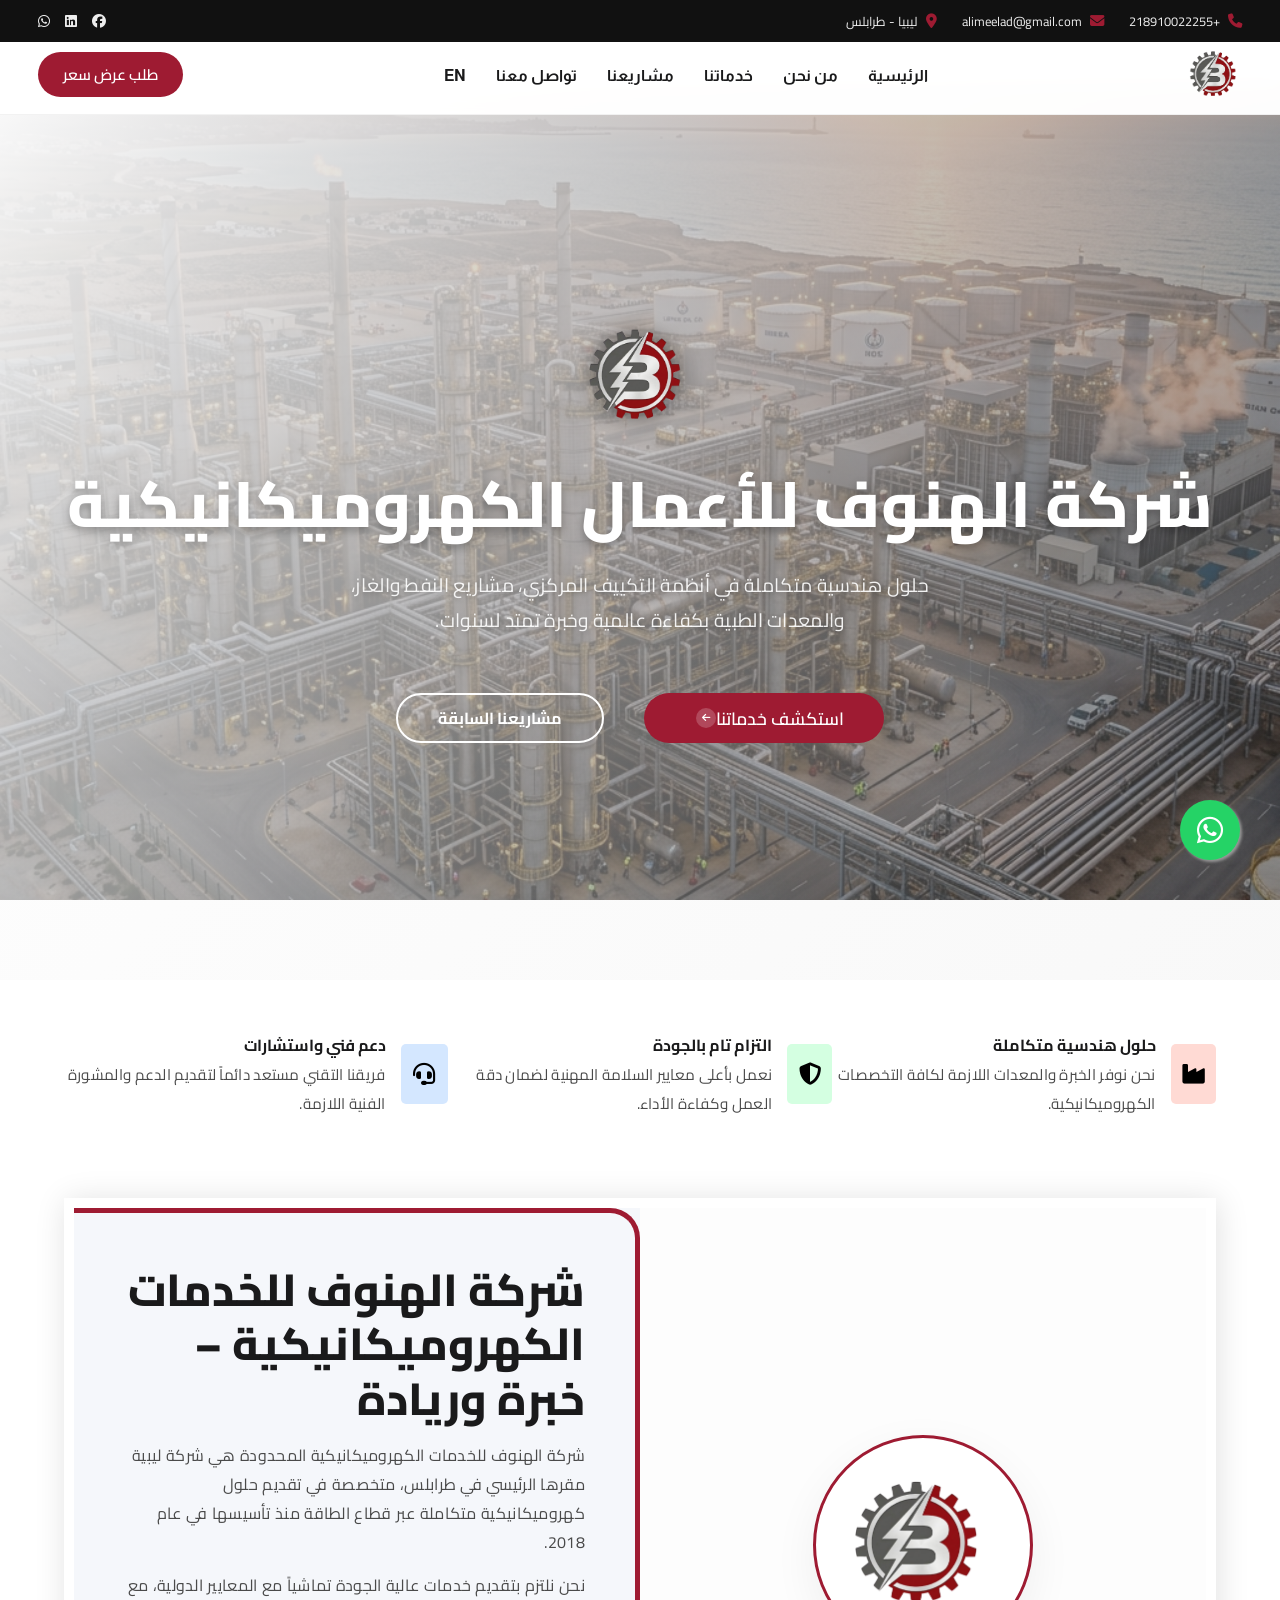
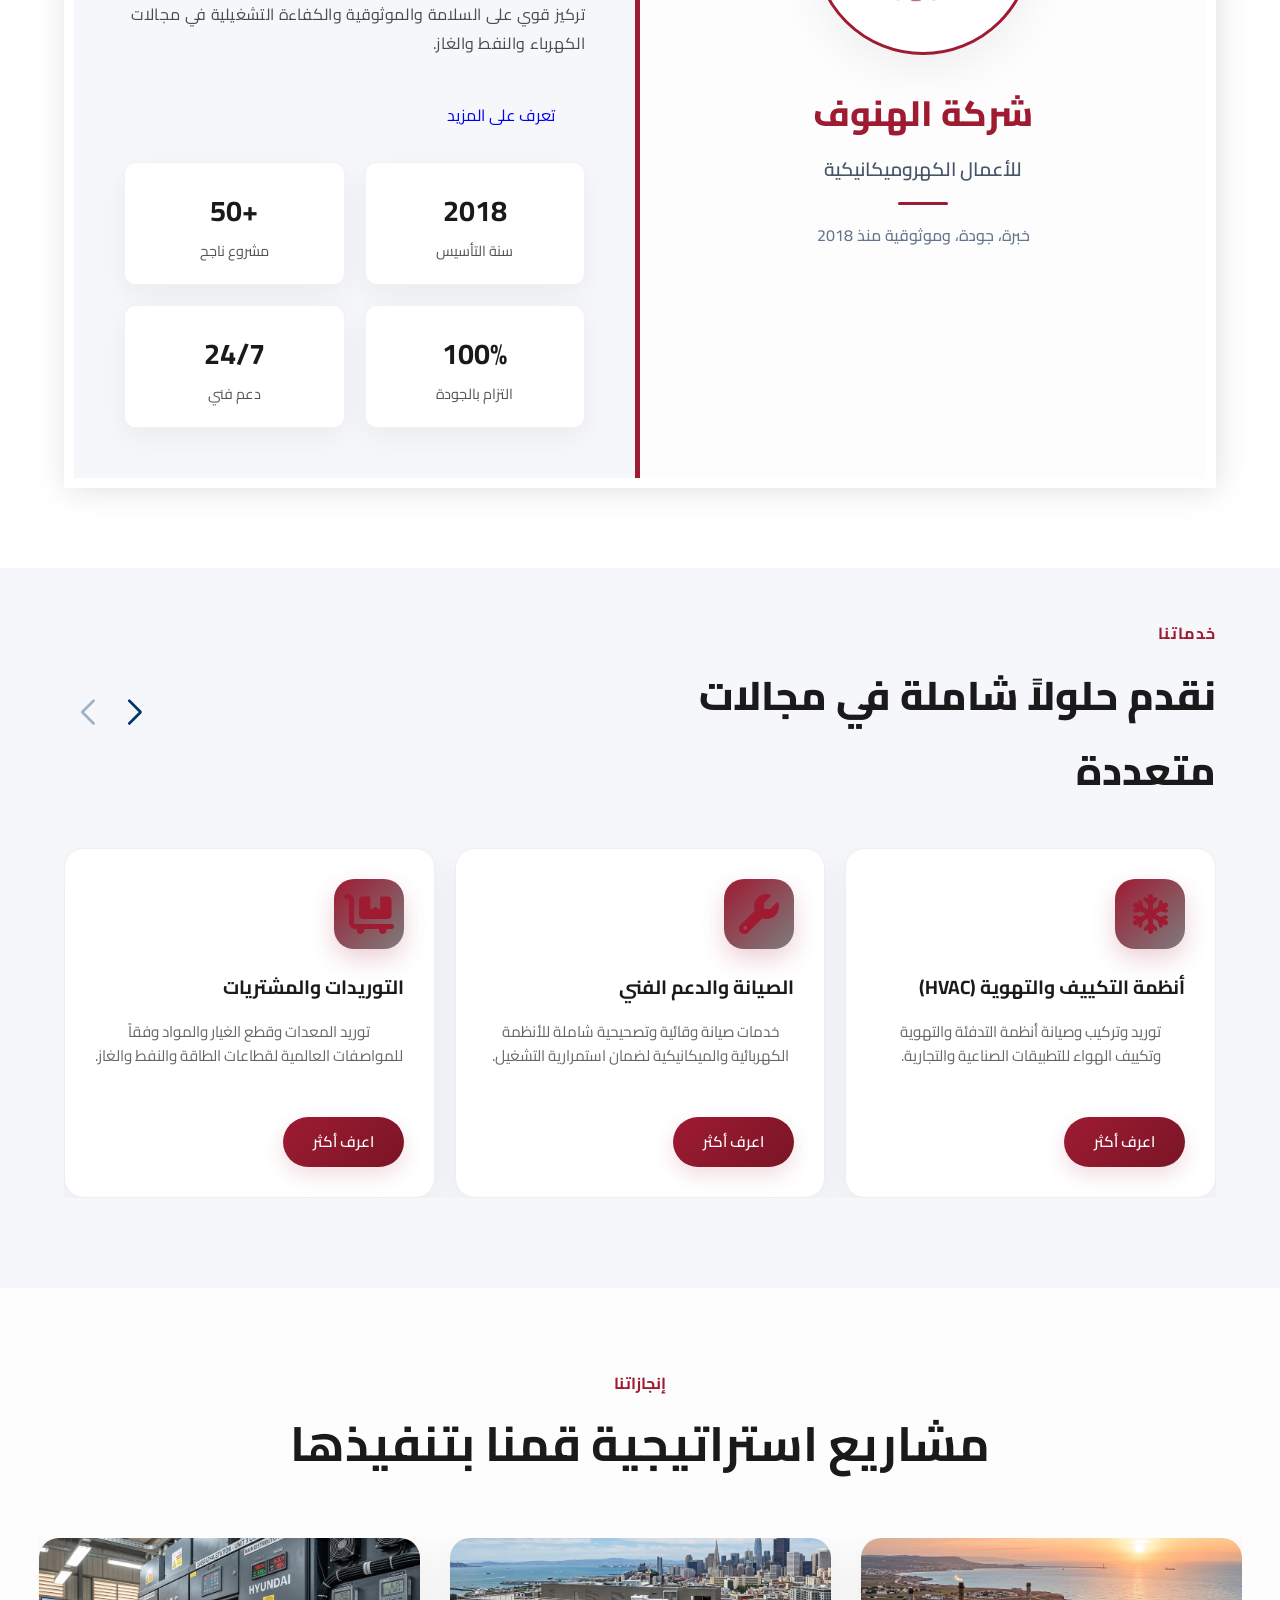
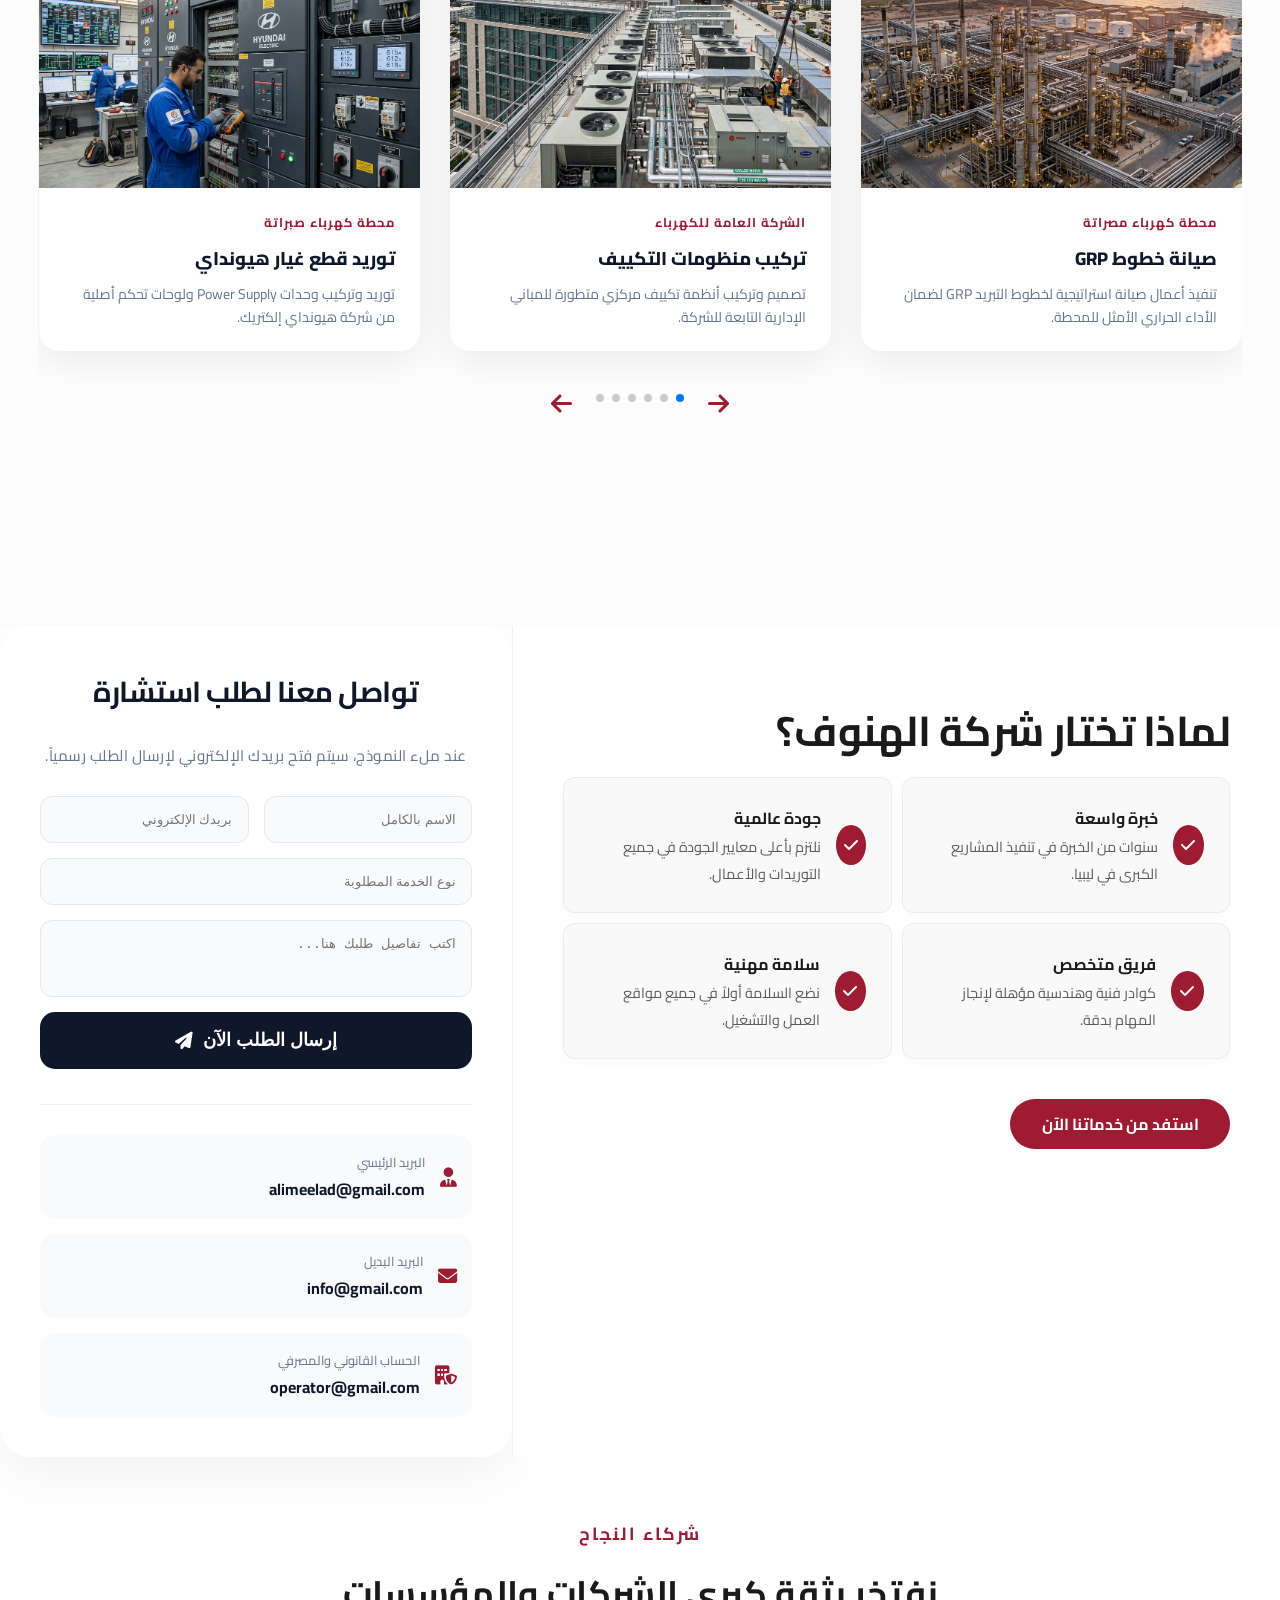
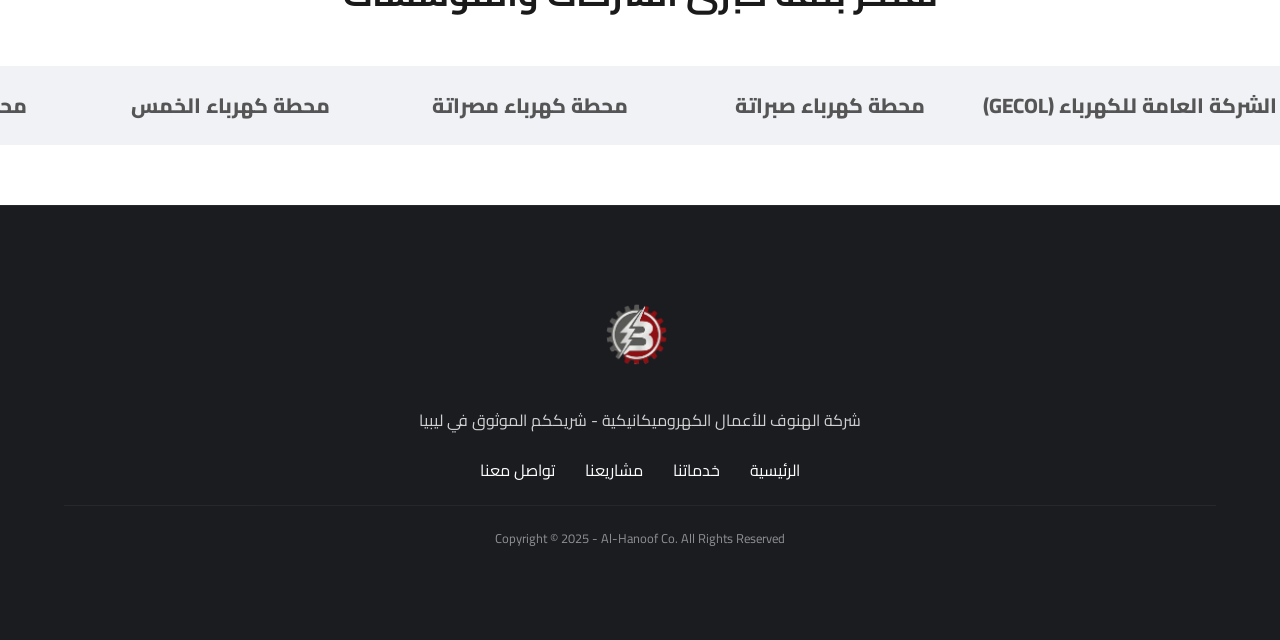
==== index_ar.html @ 2d355af3 "Add files via upload" ====
<!DOCTYPE html>
<html lang="ar" dir="rtl">


<head>
    <meta charset="UTF-8">
    <meta name="viewport" content="width=device-width, initial-scale=1.0">
    <meta name="description"
        content="شركة الهنوف للأعمال الكهروميكانيكية هي شريككم الموثوق في مشاريع الطاقة، النفط والغاز، والمعدات الطبية بكفاءة عالمية.">
    <meta name="keywords"
        content="شركة الهنوف، أعمال كهروميكانيكية، تكييف مركزي، حقول نفط، غاز، معدات طبية، تنفيذ مشاريع، صيانة وتشغيل">
    <meta name="author" content="Al-Hanoof Engineering Team">

    <title>شركة الهنوف</title>
    <link rel="stylesheet" href="style.css">
    <!-- Favicon -->
    <link rel="icon" type="image/png" href="images/logo1.png">
    <link rel="preconnect" href="https://fonts.googleapis.com">
    <link rel="preconnect" href="https://fonts.gstatic.com" crossorigin>

    <link
        href="https://fonts.googleapis.com/css2?family=Almarai:wght@300;400;700;800&family=Inter:wght@400;700&family=Poppins:wght@400;700&display=swap"
        rel="stylesheet">
    <link rel="stylesheet" href="https://cdnjs.cloudflare.com/ajax/libs/font-awesome/6.7.2/css/all.min.css"
        integrity="sha512-Evv84Mr4kqVGRNSgIGL/F/aIDqQb7xQ2vcrdIwxfjThSH8CSR7PBEakCr51Ck+w+/U6swU2Im1vVX0SVk9ABhg=="
        crossorigin="anonymous" referrerpolicy="no-referrer" />
    <link rel="stylesheet" href="https://cdn.jsdelivr.net/npm/swiper@11/swiper-bundle.min.css" />
    <link href="https://fonts.googleapis.com/css2?family=Cairo&display=swap" rel="stylesheet">
    <link rel="icon" type="image/png" href="images/hero_bg.png">


</head>

<body class="rtl">
    <div class="top-bar">
        <div class="top-bar-content">
            <div class="top-bar-info">
                <span><i class="fa-solid fa-phone"></i> +218910022255</span>
                <span><i class="fa-solid fa-envelope"></i> <a href="mailto:alimeelad@gmail.com" style="color: inherit; text-decoration: none;">alimeelad@gmail.com</a></span>
                <span><i class="fa-solid fa-location-dot"></i> ليبيا - طرابلس</span>
            </div>
            <div class="top-bar-social">
                <a href="#"><i class="fa-brands fa-facebook"></i></a>
                <a href="#"><i class="fa-brands fa-linkedin"></i></a>
                <a href="#"><i class="fa-brands fa-whatsapp"></i></a>
            </div>
        </div>
    </div>
    <nav class="navigation">
        <div class="nav-container">
            <input type="checkbox" class="menu-btn" id="menu-btn">
            <label for="menu-btn" class="menu-icon"><span class="nav-icon"></span></label>
            <a href="#" class="logo"><img src="images/logo1.png" alt="Al-Hanoof Logo" style="height: 60px;"></a>
            <ul class="menu">
                <li><a href="#hero">الرئيسية</a></li>
                <li><a href="#our-story">من نحن</a></li>
                <li><a href="#our-services">خدماتنا</a></li>
                <li><a href="#projects">مشاريعنا</a></li>
                <li><a href="#why-choose-us">تواصل معنا</a></li>
                <li><a href="index.html" class="lang-switch">EN</a></li>
            </ul>
            <a href="mailto:alimeelad@gmail.com?subject=طلب عرض سعر - شركة الهنوف" class="signin-btn">طلب عرض سعر</a>
        </div>
    </nav>
    <section id="hero">
        <div class="hero-overlay"></div>
        <div class="hero-content">
            <div class="hero-text" style="align-items: center; text-align: center; margin: 0 auto;">
                <div class="hero-logo" style="margin-bottom: 20px;">
                    <img src="images/logo1.png" alt="Al-Hanoof Logo" style="height: 120px; filter: drop-shadow(0 0 10px rgba(0,0,0,0.5));">
                </div>
                <h1>شركة الهنوف للأعمال الكهروميكانيكية</h1>
                <p>حلول هندسية متكاملة في أنظمة التكييف المركزي، مشاريع النفط والغاز، والمعدات الطبية بكفاءة عالمية
                    وخبرة تمتد لسنوات.</p>
                <div class="hero-text-btns">
                    <a href="#our-services" class="signin-btn" style="padding: 15px 40px; font-size: 1.1rem;">
                        استكشف خدماتنا <i class="fa-solid fa-arrow-left"></i></a>
                    <a href="#projects" style="margin-right: 20px; background: transparent; border: 2px solid var(--white); padding: 15px 40px; border-radius: 30px; color: var(--white); font-weight: 700;">
                        مشاريعنا السابقة</a>
                </div>
            </div>
        </div>
    </section>

    <section class="what-we-provide">
        <div class="w-info-box w-info-box1">
            <div class="w-info-icon">
                <i class="fa-solid fa-industry"></i>
            </div>
            <div class="w-info-text">
                <strong>حلول هندسية متكاملة</strong>
                <p>نحن نوفر الخبرة والمعدات اللازمة لكافة التخصصات الكهروميكانيكية.</p>
            </div>
        </div>

        <div class="w-info-box w-info-box2">
            <div class="w-info-icon">
                <i class="fa-solid fa-shield-halved"></i>
            </div>
            <div class="w-info-text">
                <strong>التزام تام بالجودة</strong>
                <p>نعمل بأعلى معايير السلامة المهنية لضمان دقة العمل وكفاءة الأداء.</p>

            </div>
        </div>

        <div class="w-info-box w-info-box3">
            <div class="w-info-icon">
                <i class="fa-solid fa-headset"></i>
            </div>
            <div class="w-info-text">
                <strong>دعم فني واستشارات</strong>
                <p>فريقنا التقني مستعد دائماً لتقديم الدعم والمشورة الفنية اللازمة.</p>

            </div>
        </div>
    </section>
    <section id="our-story">
        <div class="our-story-img">
            <!-- Company Identity Panel - Elegant Light Design -->
            <div class="company-identity-panel">
                <div class="identity-content">
                    <div class="logo-circle">
                        <img src="images/logo1.png" alt="شعار شركة الهنوف">
                    </div>
                    <div class="text-wrap">
                        <h3 class="comp-name">شركة الهنوف</h3>
                        <p class="comp-sub">للأعمال الكهروميكانيكية</p>
                        <div class="elegant-line"></div>
                        <p class="comp-desc">خبرة، جودة، وموثوقية منذ 2018</p>
                    </div>
                </div>
            </div>
            <style>
                .company-identity-panel {
                    width: 100%;
                    height: 100%;
                    min-height: 500px;
                    background: #fdfdfd;
                    display: flex;
                    justify-content: center;
                    align-items: center;
                    position: relative;
                }
                .identity-content {
                    display: flex;
                    flex-direction: column;
                    align-items: center;
                    z-index: 2;
                }
                .logo-circle {
                    width: 220px;
                    height: 220px;
                    background: #fff;
                    border-radius: 50%;
                    display: flex;
                    justify-content: center;
                    align-items: center;
                    box-shadow: 0 15px 45px rgba(0,0,0,0.06);
                    margin-bottom: 25px;
                    border: 3px solid var(--primary-red); /* Added company color border */
                    transition: transform 0.3s ease;
                    position: relative;
                }
                .logo-circle:hover {
                    transform: scale(1.05);
                }
                .logo-circle img {
                    width: 160px;
                    height: 160px;
                    object-fit: contain;
                    display: block;
                    margin: 0; /* Ensure no offset */
                }
                .text-wrap {
                    text-align: center;
                }
                .comp-name {
                    font-size: 2.2rem;
                    color: var(--primary-red);
                    font-weight: 800;
                    margin: 0;
                    font-family: 'Cairo', sans-serif;
                }
                .comp-sub {
                    font-size: 1.2rem;
                    color: #475569;
                    font-weight: 600;
                    margin: 5px 0 15px;
                }
                .elegant-line {
                    width: 50px;
                    height: 3px;
                    background: var(--primary-red);
                    margin: 0 auto 15px;
                    border-radius: 2px;
                }
                .comp-desc {
                    font-size: 1rem;
                    color: #64748b;
                    font-weight: 500;
                }
                @media (max-width: 768px) {
                    .logo-circle { width: 180px; height: 180px; }
                    .logo-circle img { width: 130px; height: 130px; }
                    .comp-name { font-size: 1.8rem; }
                }
            </style>
        </div>
        <div class="our-story-text" style="position: relative; border-right: 5px solid var(--primary-red); border-top: 5px solid var(--primary-red); border-radius: 0 30px 0 0;">
            <h2>شركة الهنوف للخدمات الكهروميكانيكية – خبرة وريادة</h2>
            <p>شركة الهنوف للخدمات الكهروميكانيكية المحدودة هي شركة ليبية مقرها الرئيسي في طرابلس، متخصصة في تقديم حلول كهروميكانيكية متكاملة عبر قطاع الطاقة منذ تأسيسها في عام 2018.</p>
            <p>نحن نلتزم بتقديم خدمات عالية الجودة تماشياً مع المعايير الدولية، مع تركيز قوي على السلامة والموثوقية والكفاءة التشغيلية في مجالات الكهرباء والنفط والغاز.</p>
            
            <a href="javascript:void(0)" class="service-btn" style="margin-top: 15px; display: inline-block; width: auto; padding: 12px 30px;" onclick="openAboutModal()">تعرف على المزيد</a>

            <div class="story-number-container">
                <div class="story-number-box s-n-box1">
                    <strong>2018</strong>
                    <span>سنة التأسيس</span>
                </div>

                <div class="story-number-box s-n-box2">
                    <strong>+50</strong>
                    <span>مشروع ناجح</span>
                </div>

                <div class="story-number-box s-n-box3">
                    <strong>100%</strong>
                    <span>التزام بالجودة</span>
                </div>

                <div class="story-number-box s-n-box4">
                    <strong>24/7</strong>
                    <span>دعم فني</span>
                </div>
            </div>

        </div>
    </section>


    <section id="our-services">
        <div class="services-heading">
            <div class="services-heading-text">
                <strong>خدماتنا</strong>
                <h2>نقدم حلولاً شاملة في مجالات متعددة</h2>
            </div>
            <div class="services-slide-btns">
                <div class="swiper-button-next"></div>
                <div class="swiper-button-prev"></div>
            </div>
        </div>
        <div class="services-box-container">
            <div class="swiper mySwiperservices">
                <div class="swiper-wrapper">
                    <!-- الخدمة 1: التكييف -->
                    <div class="swiper-slide">
                        <div class="service-box">
                            <i class="fa-solid fa-snowflake"></i>
                            <strong>أنظمة التكييف والتهوية (HVAC)</strong>
                            <p>توريد وتركيب وصيانة أنظمة التدفئة والتهوية وتكييف الهواء للتطبيقات الصناعية والتجارية.</p>
                            <a href="javascript:void(0)" class="service-btn" onclick="openModal('hvac')">اعرف أكثر</a>
                        </div>
                    </div>
                    <!-- الخدمة 2: الصيانة -->
                    <div class="swiper-slide">
                        <div class="service-box">
                            <i class="fa-solid fa-wrench"></i>
                            <strong>الصيانة والدعم الفني</strong>
                            <p>خدمات صيانة وقائية وتصحيحية شاملة للأنظمة الكهربائية والميكانيكية لضمان استمرارية التشغيل.</p>
                            <a href="javascript:void(0)" class="service-btn" onclick="openModal('maintenance')">اعرف أكثر</a>
                        </div>
                    </div>
                    <!-- الخدمة 3: التوريدات -->
                    <div class="swiper-slide">
                        <div class="service-box">
                            <i class="fa-solid fa-cart-flatbed"></i>
                            <strong>التوريدات والمشتريات</strong>
                            <p>توريد المعدات وقطع الغيار والمواد وفقاً للمواصفات العالمية لقطاعات الطاقة والنفط والغاز.</p>
                            <a href="javascript:void(0)" class="service-btn" onclick="openModal('supply')">اعرف أكثر</a>
                        </div>
                    </div>
                    <!-- الخدمة 4: اللحام -->
                    <div class="swiper-slide">
                        <div class="service-box">
                            <i class="fa-solid fa-fire-burner"></i>
                            <strong>خدمات اللحام المتخصصة</strong>
                            <p>تنفيذ أعمال لحام عالية الجودة لمنشآت توليد الطاقة والبنية التحتية للنفط والغاز.</p>
                            <a href="javascript:void(0)" class="service-btn" onclick="openModal('welding')">اعرف أكثر</a>
                        </div>
                    </div>
                    <!-- الخدمة 5: إطفاء الحرائق -->
                    <div class="swiper-slide">
                        <div class="service-box">
                            <i class="fa-solid fa-fire-extinguisher"></i>
                            <strong>أنظمة إطفاء الحرائق</strong>
                            <p>تصميم وتوريد وتركيب واختبار وصيانة أنظمة الحماية من الحرائق وإطفائها المتطورة.</p>
                            <a href="javascript:void(0)" class="service-btn" onclick="openModal('fire')">اعرف أكثر</a>
                        </div>
                    </div>
                    <!-- الخدمة 6: التوربينات -->
                    <div class="swiper-slide">
                        <div class="service-box">
                            <i class="fa-solid fa-fan"></i>
                            <strong>خدمات التوربينات</strong>
                            <p>توريد التوربينات وقطع الغيار، بالإضافة إلى خدمات العمرة والصيانة لضمان الأداء الأمثل.</p>
                            <a href="javascript:void(0)" class="service-btn" onclick="openModal('turbine')">اعرف أكثر</a>
                        </div>
                    </div>
                    <!-- الخدمة 7: النفط والغاز -->
                    <div class="swiper-slide">
                        <div class="service-box">
                            <i class="fa-solid fa-industry"></i>
                            <strong>قطاع النفط والغاز</strong>
                            <p>توريد وصيانة محطات الإنتاج ومنظومات استخراج النفط ومعالجة مستودعات التخزين.</p>
                            <a href="javascript:void(0)" class="service-btn" onclick="openModal('oil_gas')">اعرف أكثر</a>
                        </div>
                    </div>
                    <!-- الخدمة 8: محطات الطاقة -->
                    <div class="swiper-slide">
                        <div class="service-box">
                            <i class="fa-solid fa-bolt"></i>
                            <strong>محطات توليد الطاقة</strong>
                            <p>تصميم وبناء محطات توليد الطاقة والوحدات البتروكيماوية والحلول الهندسية المتكاملة.</p>
                            <a href="javascript:void(0)" class="service-btn" onclick="openModal('power')">اعرف أكثر</a>
                        </div>
                    </div>
                    <!-- الخدمة 9: المعدات الطبية -->
                    <div class="swiper-slide">
                        <div class="service-box">
                            <i class="fa-solid fa-notes-medical"></i>
                            <strong>المعدات والغازات الطبية</strong>
                            <p>تركيب الأجهزة الطبية وأنظمة الغازات الطبية بمعايير دولية لتجهيز المستشفيات.</p>
                            <a href="javascript:void(0)" class="service-btn" onclick="openModal('medical')">اعرف أكثر</a>
                        </div>
                    </div>
                </div>
            </div>
        </div>
        <style>
            .service-box {
                display: flex;
                flex-direction: column;
                justify-content: space-between;
                height: 350px; /* Fixed height for uniformity */
                padding: 30px;
                background: #fff;
                border: 1px solid #eee;
                border-radius: 20px;
                text-align: center;
                transition: all 0.3s ease;
            }
            .service-box i {
                font-size: 2.5rem;
                color: var(--primary-red);
                margin-bottom: 20px;
            }
            .service-box strong {
                font-size: 1.2rem;
                color: var(--dark-gray);
                display: block;
                margin-bottom: 15px;
            }
            .service-box p {
                font-size: 0.95rem;
                color: #666;
                line-height: 1.6;
                flex-grow: 1;
            }
        </style>
    </section>

    <!-- Previous Projects Section (Slider) -->
    <style>
        .project-card {
            background: #fff;
            border-radius: 20px;
            overflow: hidden;
            box-shadow: 0 10px 40px rgba(0,0,0,0.08);
            transition: transform 0.3s ease, box-shadow 0.3s ease;
            display: flex;
            flex-direction: column;
            height: 100%;
        }
        .project-card:hover {
            transform: translateY(-8px);
            box-shadow: 0 20px 60px rgba(0,0,0,0.15);
        }
        .project-img {
            width: 100%;
            height: 200px;
            overflow: hidden;
            position: relative;
        }
        .project-img img {
            width: 100%;
            height: 100%;
            object-fit: cover;
            display: block;
            transition: transform 0.5s ease;
        }
        .project-card:hover .project-img img {
            transform: scale(1.05);
        }
        .project-info {
            padding: 18px 20px;
            flex-grow: 1;
            display: flex;
            flex-direction: column;
        }
        .project-info span {
            font-size: 0.8rem;
            color: var(--primary-red);
            font-weight: 700;
            text-transform: uppercase;
            letter-spacing: 1px;
        }
        .project-info h4 {
            font-size: 1.05rem;
            color: #0f172a;
            margin: 7px 0;
            font-weight: 800;
        }
        .project-info p {
            font-size: 0.88rem;
            color: #64748b;
            line-height: 1.65;
            margin: 0;
            flex-grow: 1;
        }
        .projects-slider-container .swiper-wrapper {
            display: flex;
            align-items: stretch;
        }
        @media (min-width: 600px) {
            .project-img { height: 220px; }
        }
        @media (min-width: 1024px) {
            .project-img { height: 250px; }
            .project-info { padding: 22px 25px; }
            .project-info h4 { font-size: 1.15rem; }
        }
    </style>
    <section id="projects" style="padding: 80px 0 100px; background: #fdfdfd; overflow: hidden;">
        <div class="projects-heading">
            <strong style="color: var(--primary-red);">إنجازاتنا</strong>
            <h2>مشاريع استراتيجية قمنا بتنفيذها</h2>
        </div>
        
        <div class="swiper projects-slider-container" style="max-width: 1400px; width: 94%; margin: 50px auto; padding-bottom: 50px;">
            <div class="swiper-wrapper">
                <!-- المشروع 1: خطوط GRP -->
                <div class="swiper-slide">
                    <div class="project-card">
                        <div class="project-img">
                            <img src="images/hero_industrial.png" alt="صيانة خطوط GRP - محطة مصراتة">
                        </div>
                        <div class="project-info">
                            <span>محطة كهرباء مصراتة</span>
                            <h4>صيانة خطوط GRP</h4>
                            <p>تنفيذ أعمال صيانة استراتيجية لخطوط التبريد GRP لضمان الأداء الحراري الأمثل للمحطة.</p>
                        </div>
                    </div>
                </div>
                <!-- المشروع 2: التكييف -->
                <div class="swiper-slide">
                    <div class="project-card">
                        <div class="project-img">
                            <img src="images/project1.png" alt="تركيب أنظمة التكييف - الشركة العامة للكهرباء">
                        </div>
                        <div class="project-info">
                            <span>الشركة العامة للكهرباء</span>
                            <h4>تركيب منظومات التكييف</h4>
                            <p>تصميم وتركيب أنظمة تكييف مركزي متطورة للمباني الإدارية التابعة للشركة.</p>
                        </div>
                    </div>
                </div>
                <!-- المشروع 3: هيونداي -->
                <div class="swiper-slide">
                    <div class="project-card">
                        <div class="project-img">
                            <img src="images/project_sabratha.png" alt="قطع غيار هيونداي - محطة صبراتة">
                        </div>
                        <div class="project-info">
                            <span>محطة كهرباء صبراتة</span>
                            <h4>توريد قطع غيار هيونداي</h4>
                            <p>توريد وتركيب وحدات Power Supply ولوحات تحكم أصلية من شركة هيونداي إلكتريك.</p>
                        </div>
                    </div>
                </div>
                <!-- المشروع 4: إطفاء الحرائق -->
                <div class="swiper-slide">
                    <div class="project-card">
                        <div class="project-img">
                            <img src="images/project_fire.png" alt="سائل إطفاء الحرائق - الشركة العامة للكهرباء">
                        </div>
                        <div class="project-info">
                            <span>الشركة العامة للكهرباء</span>
                            <h4>توريد سائل إطفاء الحرائق</h4>
                            <p>توفير كميات استراتيجية من سائل إطفاء الحرائق المتخصص لمنشآت الطاقة.</p>
                        </div>
                    </div>
                </div>
                <!-- المشروع 5: الصيانة -->
                <div class="swiper-slide">
                    <div class="project-card">
                        <div class="project-img">
                            <img src="images/project3.png" alt="صيانة المنظومة - جنوب طرابلس">
                        </div>
                        <div class="project-info">
                            <span>محطة جنوب طرابلس</span>
                            <h4>صيانة وتشغيل المنظومة</h4>
                            <p>عقد صيانة شامل ودعم فني على مدار الساعة لضمان استمرارية تشغيل المحطة.</p>
                        </div>
                    </div>
                </div>
                <!-- المشروع 6: غازات طبية -->
                <div class="swiper-slide">
                    <div class="project-card">
                        <div class="project-img">
                            <img src="images/project2.png" alt="شبكة غازات طبية - طرابلس">
                        </div>
                        <div class="project-info">
                            <span>مركز طرابلس الطبي</span>
                            <h4>شبكة الغازات الطبية</h4>
                            <p>تركيب واختبار شبكات أنابيب الغازات الطبية الحيوية وفقاً لأعلى معايير السلامة الدولية.</p>
                        </div>
                    </div>
                </div>
            </div>
            <!-- Slider Controls -->
            <div class="projects-controls" style="display: flex; justify-content: center; gap: 20px; margin-top: 30px;">
                <div class="projects-prev" style="cursor: pointer; font-size: 1.5rem; color: var(--primary-red);"><i class="fa-solid fa-arrow-right"></i></div>
                <div class="projects-pagination" style="width: auto;"></div>
                <div class="projects-next" style="cursor: pointer; font-size: 1.5rem; color: var(--primary-red);"><i class="fa-solid fa-arrow-left"></i></div>
            </div>
        </div>
    </section>
    <section id="why-choose-us">

        <div class="why-choose-us-left">
            <h3>لماذا تختار شركة الهنوف؟</h3>

            <div class="why-choose-box-container">
                <div class="why-choose-box">
                    <i class="fa-solid fa-check"></i>
                    <div class="why-choose-box-text">
                        <strong>خبرة واسعة</strong>
                        <p>سنوات من الخبرة في تنفيذ المشاريع الكبرى في ليبيا.</p>
                    </div>
                </div>
                <div class="why-choose-box">
                    <i class="fa-solid fa-check"></i>
                    <div class="why-choose-box-text">
                        <strong>جودة عالمية</strong>
                        <p>نلتزم بأعلى معايير الجودة في جميع التوريدات والأعمال.</p>
                    </div>
                </div>
                <div class="why-choose-box">
                    <i class="fa-solid fa-check"></i>
                    <div class="why-choose-box-text">
                        <strong>فريق متخصص</strong>
                        <p>كوادر فنية وهندسية مؤهلة لإنجاز المهام بدقة.</p>
                    </div>
                </div>
                <div class="why-choose-box">
                    <i class="fa-solid fa-check"></i>
                    <div class="why-choose-box-text">
                        <strong>سلامة مهنية</strong>
                        <p>نضع السلامة أولاً في جميع مواقع العمل والتشغيل.</p>
                    </div>
                </div>
            </div>
            <a href="#our-services" class="why-choose-us-btn">استفد من خدماتنا الآن</a>
        </div>
        <div class="why-choose-us-right" style="background: #fff; padding: 40px; border-radius: 30px; box-shadow: 0 20px 50px rgba(0,0,0,0.05);">
            <h3 style="color: #0f172a; margin-bottom: 25px; font-size: 1.8rem; text-align: center;">تواصل معنا لطلب استشارة</h3>
            <p style="text-align: center; color: #64748b; margin-bottom: 25px; font-size: 0.95rem;">عند ملء النموذج، سيتم فتح بريدك الإلكتروني لإرسال الطلب رسمياً.</p>
            
            <form onsubmit="handleContactSubmit(event)" style="display: flex; flex-direction: column; gap: 15px;">
                <div style="display: grid; grid-template-columns: 1fr 1fr; gap: 15px;">
                    <input type="text" id="contact-name" placeholder="الاسم بالكامل" required style="padding: 15px; border-radius: 12px; border: 1px solid #e2e8f0; background: #f8fafc;">
                    <input type="email" id="contact-email" placeholder="بريدك الإلكتروني" required style="padding: 15px; border-radius: 12px; border: 1px solid #e2e8f0; background: #f8fafc;">
                </div>
                <input type="text" id="contact-subject" placeholder="نوع الخدمة المطلوبة" style="padding: 15px; border-radius: 12px; border: 1px solid #e2e8f0; background: #f8fafc;">
                <textarea id="contact-message" placeholder="اكتب تفاصيل طلبك هنا..." rows="3" style="padding: 15px; border-radius: 12px; border: 1px solid #e2e8f0; background: #f8fafc; resize: none;"></textarea>
                <button type="submit" style="background: #0f172a; color: #fff; padding: 18px; border-radius: 15px; border: none; font-weight: 700; cursor: pointer; transition: 0.3s; font-size: 1.1rem; display: flex; align-items: center; justify-content: center; gap: 10px;">
                    إرسال الطلب الآن <i class="fa-solid fa-paper-plane"></i>
                </button>
            </form>
            
            <div class="contact-details-grid" style="margin-top: 35px; border-top: 1px solid #eee; padding-top: 30px; display: grid; grid-template-columns: 1fr; gap: 15px;">
                <div class="contact-detail-item" style="display: flex; align-items: center; gap: 15px; padding: 15px; background: #f8fafc; border-radius: 15px;">
                    <i class="fa-solid fa-user-tie" style="color: var(--primary-red); font-size: 1.2rem;"></i>
                    <div>
                        <span style="display: block; font-size: 0.8rem; color: #64748b;">البريد الرئيسي</span>
                        <a href="mailto:alimeelad@gmail.com" style="text-decoration: none;"><strong style="color: #0f172a;">alimeelad@gmail.com</strong></a>
                    </div>
                </div>
                <div class="contact-detail-item" style="display: flex; align-items: center; gap: 15px; padding: 15px; background: #f8fafc; border-radius: 15px;">
                    <i class="fa-solid fa-envelope" style="color: var(--primary-red); font-size: 1.2rem;"></i>
                    <div>
                        <span style="display: block; font-size: 0.8rem; color: #64748b;">البريد البديل</span>
                        <a href="mailto:info@gmail.com" style="text-decoration: none;"><strong style="color: #0f172a;">info@gmail.com</strong></a>
                    </div>
                </div>
                <div class="contact-detail-item" style="display: flex; align-items: center; gap: 15px; padding: 15px; background: #f8fafc; border-radius: 15px;">
                    <i class="fa-solid fa-building-shield" style="color: var(--primary-red); font-size: 1.2rem;"></i>
                    <div>
                        <span style="display: block; font-size: 0.8rem; color: #64748b;">الحساب القانوني والمصرفي</span>
                        <a href="mailto:operator@gmail.com" style="text-decoration: none;"><strong style="color: #0f172a;">operator@gmail.com</strong></a>
                    </div>
                </div>
            </div>
        </div>
            </div>
        </div>
    </section>

    <!-- Our Clients Section -->
    <section id="clients" style="padding: 60px 0; background: var(--white);">
        <div class="projects-heading" style="text-align: center; margin-bottom: 40px;">
            <strong style="color: var(--primary-red); font-size: 1.1rem; letter-spacing: 2px;">شركاء النجاح</strong>
            <h2 style="font-size: 2.2rem; color: var(--dark-gray); margin-top: 10px;">نفتخر بثقة كبرى الشركات والمؤسسات</h2>
        </div>
        <div class="clients-slider" style="overflow: hidden; padding: 20px 0; background: var(--silver-gray);">
            <div class="clients-track" style="display: flex; width: calc(300px * 10); animation: scroll-clients 30s linear infinite;">
                <div class="client-logo" style="width: 300px; display: flex; justify-content: center; align-items: center; font-weight: 800; color: #555; font-size: 1.3rem;">الشركة العامة للكهرباء (GECOL)</div>
                <div class="client-logo" style="width: 300px; display: flex; justify-content: center; align-items: center; font-weight: 800; color: #555; font-size: 1.3rem;">محطة كهرباء صبراتة</div>
                <div class="client-logo" style="width: 300px; display: flex; justify-content: center; align-items: center; font-weight: 800; color: #555; font-size: 1.3rem;">محطة كهرباء مصراتة</div>
                <div class="client-logo" style="width: 300px; display: flex; justify-content: center; align-items: center; font-weight: 800; color: #555; font-size: 1.3rem;">محطة كهرباء الخمس</div>
                <div class="client-logo" style="width: 300px; display: flex; justify-content: center; align-items: center; font-weight: 800; color: #555; font-size: 1.3rem;">محطة جنوب طرابلس</div>
                <!-- Duplicate -->
                <div class="client-logo" style="width: 300px; display: flex; justify-content: center; align-items: center; font-weight: 800; color: #555; font-size: 1.3rem;">الشركة العامة للكهرباء (GECOL)</div>
                <div class="client-logo" style="width: 300px; display: flex; justify-content: center; align-items: center; font-weight: 800; color: #555; font-size: 1.3rem;">محطة كهرباء صبراتة</div>
                <div class="client-logo" style="width: 300px; display: flex; justify-content: center; align-items: center; font-weight: 800; color: #555; font-size: 1.3rem;">محطة كهرباء مصراتة</div>
                <div class="client-logo" style="width: 300px; display: flex; justify-content: center; align-items: center; font-weight: 800; color: #555; font-size: 1.3rem;">محطة كهرباء الخمس</div>
                <div class="client-logo" style="width: 300px; display: flex; justify-content: center; align-items: center; font-weight: 800; color: #555; font-size: 1.3rem;">محطة جنوب طرابلس</div>
            </div>
        </div>
        <style>
            @keyframes scroll-clients {
                0% { transform: translateX(0); }
                100% { transform: translateX(calc(-300px * 5)); }
            }
        </style>
    </section>

    <footer style="padding: 50px 0; background: #1a1c20; color: #fff; text-align: center;">
        <div class="footer-container" style="display: block; max-width: 1200px; margin: 0 auto;">
            <img src="images/logo1.png" alt="Logo" style="height: 80px; margin-bottom: 20px;">
            <p style="opacity: 0.8; max-width: 600px; margin: 0 auto 20px;">شركة الهنوف للأعمال الكهروميكانيكية - شريككم الموثوق في ليبيا</p>
            <div style="display: flex; justify-content: center; gap: 30px; margin-bottom: 20px; flex-wrap: wrap;">
                <a href="#hero" style="color: #fff; text-decoration: none;">الرئيسية</a>
                <a href="#our-services" style="color: #fff; text-decoration: none;">خدماتنا</a>
                <a href="#projects" style="color: #fff; text-decoration: none;">مشاريعنا</a>
                <a href="#why-choose-us" style="color: #fff; text-decoration: none;">تواصل معنا</a>
            </div>
            <p style="font-size: 0.8rem; opacity: 0.5; border-top: 1px solid rgba(255,255,255,0.1); padding-top: 20px;">Copyright &copy; 2025 - Al-Hanoof Co. All Rights Reserved</p>
        </div>
    </footer>































    <!-- Floating WhatsApp -->
    <a href="https://wa.me/218910022255" class="whatsapp-float" target="_blank">
        <i class="fa-brands fa-whatsapp"></i>
    </a>

    <!-- Service Modal -->
    <div id="serviceModal" class="modal">
        <div class="modal-content">
            <span class="close-modal" onclick="closeModal()">&times;</span>
            <div id="modalBody">
                <!-- Content will be injected by JS -->
            </div>
        </div>
    </div>

    <!-- About Us Modal -->
    <div id="aboutModal" class="modal">
        <div class="modal-content">
            <span class="close-modal" onclick="closeAboutModal()">&times;</span>
            <div id="aboutModalBody">
                <div class="modal-header-box">
                    <i class="fa-solid fa-building-shield"></i>
                </div>
                <div class="modal-info-box">
                    <h2>عن شركة الهنوف</h2>
                    <p>شركة الهنوف للخدمات الكهروميكانيكية المحدودة هي شركة ليبية مقرها الرئيسي في طرابلس، متخصصة في تقديم حلول كهروميكانيكية متكاملة عبر قطاع الطاقة. منذ تأسيسها في عام 2018، بنت الشركة حضوراً قوياً في السوق المحلي من خلال تنفيذ والمساهمة في العديد من مشاريع الطاقة الحيوية، لا سيما بالتعاون مع الشركة العامة للكهرباء في ليبيا وشركاتها التابعة.</p>
                    <p>تلتزم الشركة بتقديم خدمات عالية الجودة تماشياً مع المعايير الدولية، مع تركيز قوي على السلامة والموثوقية والكفاءة التشغيلية، لخدمة عملاء القطاعين العام والخاص في مجالات الكهرباء والنفط والغاز.</p>
                    <a href="#why-choose-us" class="modal-action-btn" onclick="closeAboutModal()">تواصل معنا للخدمات</a>
                </div>
            </div>
        </div>
    </div>

    <!-- Swiper JS -->
    <script src="https://cdn.jsdelivr.net/npm/swiper@11/swiper-bundle.min.js"></script>

    <!-- Initialize Swiper & Custom JS -->
    <script>
        var swiper = new Swiper(".mySwiperservices", {
            slidesPerView: 1,
            spaceBetween: 10,
            pagination: {
                el: ".swiper-pagination",
                clickable: true,
            },
            navigation: {
                nextEl: ".swiper-button-next",
                prevEl: ".swiper-button-prev",
            },
            breakpoints: {

                700: {
                    slidesPerView: 2,
                    spaceBetween: 40,
                },
                1024: {
                    slidesPerView: 3,
                    spaceBetween: 20,
                },
            },
        });
        
        function openModal(service) {
            const modal = document.getElementById('serviceModal');
            const body = document.getElementById('modalBody');
            
            let content = '';
            if(service === 'hvac') {
                content = `
                    <div class="modal-header-box">
                        <i class="fa-solid fa-snowflake"></i>
                    </div>
                    <div class="modal-info-box">
                        <h2>أنظمة التكييف والتهوية (HVAC)</h2>
                        <p>نقدم حلولاً متكاملة لتوريد وتركيب وصيانة أنظمة التدفئة والتهوية وتكييف الهواء للتطبيقات الصناعية والتجارية:</p>
                        <ul>
                            <li><i class="fa-solid fa-check"></i> تصميم وتركيب أنظمة الـ VRF والـ Chiller للمباني الكبرى</li>
                            <li><i class="fa-solid fa-check"></i> تركيب وصيانة غرف التبريد والتجميد الصناعية</li>
                            <li><i class="fa-solid fa-check"></i> أنظمة التهوية المتقدمة وحلول التحكم الذكي</li>
                        </ul>
                        <a href="mailto:alimeelad@gmail.com?subject=طلب خدمة تكييف وتبريد - شركة الهنوف" class="modal-action-btn">طلب خدمة</a>
                    </div>
                `;
            } else if(service === 'maintenance') {
                content = `
                    <div class="modal-header-box">
                        <i class="fa-solid fa-wrench"></i>
                    </div>
                    <div class="modal-info-box">
                        <h2>الصيانة والدعم الفني</h2>
                        <p>نضمن استمرارية أعمالكم من خلال خدمات صيانة وقائية وتصحيحية شاملة للأنظمة الكهربائية والميكانيكية:</p>
                        <ul>
                            <li><i class="fa-solid fa-check"></i> عقود صيانة دورية لضمان كفاءة الأداء</li>
                            <li><i class="fa-solid fa-check"></i> فرق طوارئ ودعم فني متوفرة على مدار الساعة</li>
                            <li><i class="fa-solid fa-check"></i> فحص شامل وتحديث للأنظمة القديمة</li>
                        </ul>
                        <a href="mailto:alimeelad@gmail.com?subject=طلب خدمات صيانة - شركة الهنوف" class="modal-action-btn">طلب خدمات الصيانة</a>
                    </div>
                `;
            } else if(service === 'supply') {
                content = `
                    <div class="modal-header-box">
                        <i class="fa-solid fa-cart-flatbed"></i>
                    </div>
                    <div class="modal-info-box">
                        <h2>التوريدات والمشتريات</h2>
                        <p>توريد شامل للمعدات وقطع الغيار والمواد الخام وفقاً لأعلى المواصفات العالمية:</p>
                        <ul>
                            <li><i class="fa-solid fa-check"></i> توريد معدات محطات الطاقة والقطاعات الصناعية</li>
                            <li><i class="fa-solid fa-check"></i> توفير قطع الغيار الأصلية من كبار الموردين العالميين</li>
                            <li><i class="fa-solid fa-check"></i> تأمين المواد الاستراتيجية لقطاع النفط والغاز</li>
                        </ul>
                        <a href="mailto:alimeelad@gmail.com?subject=طلب توريدات هندسية - شركة الهنوف" class="modal-action-btn">طلب خدمة</a>
                    </div>
                `;
            } else if(service === 'welding') {
                content = `
                    <div class="modal-header-box">
                        <i class="fa-solid fa-fire-burner"></i>
                    </div>
                    <div class="modal-info-box">
                        <h2>خدمات اللحام المتخصصة</h2>
                        <p>تنفيذ أعمال لحام عالية الجودة لمنشآت توليد الطاقة والبنية التحتية للنفط والغاز:</p>
                        <ul>
                            <li><i class="fa-solid fa-check"></i> تقنيات لحام متقدمة مطابقة للمعايير الدولية</li>
                            <li><i class="fa-solid fa-check"></i> تنفيذ المشاريع في المواقع البرية والبحرية</li>
                            <li><i class="fa-solid fa-check"></i> لحام الهياكل والمنظومات والأنابيب المتخصصة</li>
                        </ul>
                        <a href="mailto:alimeelad@gmail.com?subject=طلب خدمات لحام - شركة الهنوف" class="modal-action-btn">طلب خدمة</a>
                    </div>
                `;
            } else if(service === 'fire') {
                content = `
                    <div class="modal-header-box">
                        <i class="fa-solid fa-fire-extinguisher"></i>
                    </div>
                    <div class="modal-info-box">
                        <h2>أنظمة إطفاء الحرائق</h2>
                        <p>تصميم وتوريد وتركيب واختبار وصيانة أنظمة الحماية من الحرائق وإطفائها المتطورة:</p>
                        <ul>
                            <li><i class="fa-solid fa-check"></i> أنظمة إطفاء آلية للمنشآت الصناعية والتجارية</li>
                            <li><i class="fa-solid fa-check"></i> تركيب شبكات إنذار وكشف الحرائق المبكر</li>
                            <li><i class="fa-solid fa-check"></i> صيانة دورية واعتماد لأنظمة السلامة</li>
                        </ul>
                        <a href="mailto:alimeelad@gmail.com?subject=طلب أنظمة إطفاء - شركة الهنوف" class="modal-action-btn">طلب خدمة</a>
                    </div>
                `;
            } else if(service === 'turbine') {
                content = `
                    <div class="modal-header-box">
                        <i class="fa-solid fa-fan"></i>
                    </div>
                    <div class="modal-info-box">
                        <h2>خدمات التوربينات</h2>
                        <p>توريد التوربينات وقطع الغيار المتعلقة بها، بالإضافة إلى خدمات العمرة والصيانة:</p>
                        <ul>
                            <li><i class="fa-solid fa-check"></i> ضمان الأداء الأمثل والموثوقية في محطات الطاقة</li>
                            <li><i class="fa-solid fa-check"></i> تنفيذ العمرات الجسيمة والفحوصات الفنية الدقيقة</li>
                            <li><i class="fa-solid fa-check"></i> توريد مكونات التوربينات الحساسة والأصلية</li>
                        </ul>
                        <a href="mailto:alimeelad@gmail.com?subject=طلب خدمات توربينات - شركة الهنوف" class="modal-action-btn">طلب خدمة</a>
                    </div>
                `;
            } else if(service === 'oil_gas') {
                content = `
                    <div class="modal-header-box">
                        <i class="fa-solid fa-industry"></i>
                    </div>
                    <div class="modal-info-box">
                        <h2>قطاع النفط والغاز</h2>
                        <p>حلول متكاملة لمحطات الإنتاج ومنظومات استخراج النفط والغاز:</p>
                        <ul>
                            <li><i class="fa-solid fa-check"></i> توريد وصيانة معدات الاستخراج والضخ</li>
                            <li><i class="fa-solid fa-check"></i> معالجة وتنظيف مستودعات التخزين الاستراتيجية</li>
                            <li><i class="fa-solid fa-check"></i> أنظمة التحكم والتحويل الآلي للمنشآت النفطية</li>
                        </ul>
                        <a href="mailto:alimeelad@gmail.com?subject=طلب مشاريع نفط وغاز - شركة الهنوف" class="modal-action-btn">طلب خدمة</a>
                    </div>
                `;
            } else if(service === 'power') {
                content = `
                    <div class="modal-header-box">
                        <i class="fa-solid fa-bolt"></i>
                    </div>
                    <div class="modal-info-box">
                        <h2>محطات توليد الطاقة</h2>
                        <p>تصميم وبناء وتركيب محطات توليد الطاقة والوحدات البتروكيماوية المتكاملة:</p>
                        <ul>
                            <li><i class="fa-solid fa-check"></i> حلول هندسية متكاملة لبناء محطات الطاقة</li>
                            <li><i class="fa-solid fa-check"></i> إنشاء الوحدات البتروكيماوية ووحدات الطاقة</li>
                            <li><i class="fa-solid fa-check"></i> الالتزام التام بمعايير الجودة والكفاءة العالمية</li>
                        </ul>
                        <a href="mailto:alimeelad@gmail.com?subject=طلب مشاريع محطات طاقة - شركة الهنوف" class="modal-action-btn">طلب خدمة</a>
                    </div>
                `;
            } else if(service === 'medical') {
                content = `
                    <div class="modal-header-box">
                        <i class="fa-solid fa-notes-medical"></i>
                    </div>
                    <div class="modal-info-box">
                        <h2>المعدات والغازات الطبية</h2>
                        <p>خبرة واسعة في تجهيز المستشفيات والمراكز الطبية بأحدث التقنيات:</p>
                        <ul>
                            <li><i class="fa-solid fa-check"></i> تصميم وتنفيذ شبكات الغازات الطبية (أكسجين، هواء)</li>
                            <li><i class="fa-solid fa-check"></i> توريد وتركيب أجهزة الرعاية الفائقة والمعدات</li>
                            <li><i class="fa-solid fa-check"></i> صيانة دورية للمعدات الطبية الحساسة</li>
                        </ul>
                        <a href="mailto:alimeelad@gmail.com?subject=طلب استشارة معدات طبية - شركة الهنوف" class="modal-action-btn">طلب خدمة</a>
                    </div>
                `;
            }
            
            body.innerHTML = content;
            modal.style.display = "block";
        }

        function closeModal() {
            document.getElementById('serviceModal').style.display = "none";
        }

        function openAboutModal() {
            document.getElementById('aboutModal').style.display = "block";
        }

        function closeAboutModal() {
            document.getElementById('aboutModal').style.display = "none";
        }

        window.onclick = function(event) {
            const serviceModal = document.getElementById('serviceModal');
            const aboutModal = document.getElementById('aboutModal');
            if (event.target == serviceModal) {
                serviceModal.style.display = "none";
            }
            if (event.target == aboutModal) {
                aboutModal.style.display = "none";
            }
        }

        function handleContactSubmit(event) {
            event.preventDefault();
            const name = document.getElementById('contact-name').value;
            const email = document.getElementById('contact-email').value;
            const subject = document.getElementById('contact-subject').value;
            const message = document.getElementById('contact-message').value;
            
            const mailtoLink = `mailto:alimeelad@gmail.com?subject=${encodeURIComponent(subject || 'طلب استشارة')}&body=${encodeURIComponent("الاسم: " + name + "\nالبريد: " + email + "\n\nالرسالة:\n" + message)}`;
            
            window.location.href = mailtoLink;
        }

        // Initialize Projects Swiper
        var projectsSwiper = new Swiper(".projects-slider-container", {
            slidesPerView: 1,
            spaceBetween: 30,
            loop: true,
            pagination: {
                el: ".projects-pagination",
                clickable: true,
            },
            navigation: {
                nextEl: ".projects-next",
                prevEl: ".projects-prev",
            },
            breakpoints: {
                768: { slidesPerView: 2 },
                1024: { slidesPerView: 3 }
            }
        });
    </script>
</body>

</html>
---- style.css ----
* {
   margin: 0px;
   padding: 0px;
   box-sizing: border-box;
   scroll-behavior: smooth;
}

html[dir="rtl"] {
   direction: rtl;
   text-align: right;
}

html[dir="ltr"] {
   direction: ltr;
   text-align: left;
}

body {
   font-family: 'Cairo', sans-serif;
}

:root {
   --primary-red: #9e1b32;
   /* Deep Crimson */
   --logo-gray: #7d7d7d;
   /* Metallic Gray from Logo */
   --hover-red: #7a1526;
   --dark-gray: #1a1a1b;
   /* Charcoal Gray */
   --medium-gray: #4a4a4a;
   --light-gray: #fcfcfc;
   --silver-gray: #f0f2f5;
   --white: #ffffff;
   --glass: rgba(255, 255, 255, 0.95);
   --shadow-soft: 0 10px 30px rgba(0, 0, 0, 0.05);
   --shadow-premium: 0 20px 40px rgba(0, 0, 0, 0.08);
   --transition: all 0.5s cubic-bezier(0.4, 0, 0.2, 1);
}

.email,
.phone {
   direction: ltr;
   text-align: left;
}

.contact-card-container {
   display: grid;
   grid-template-columns: repeat(auto-fit, minmax(280px, 1fr));
   gap: 20px;
   margin-top: 30px;
   width: 100%;
}

.contact-card {
   background: var(--white);
   padding: 25px;
   border-radius: 12px;
   box-shadow: 0 4px 15px rgba(0, 0, 0, 0.05);
   border: 1px solid rgba(0, 0, 0, 0.03);
   transition: var(--transition);
   text-align: center;
   display: flex;
   flex-direction: column;
   align-items: center;
}

.contact-card:hover {
   transform: translateY(-5px);
   box-shadow: 0 10px 25px rgba(0, 0, 0, 0.1);
   border-color: var(--primary-red);
}

.contact-card i {
   font-size: 2.2rem;
   color: var(--primary-red);
   margin-bottom: 12px;
}

.contact-card h4 {
   font-size: 0.8rem;
   color: var(--logo-gray);
   margin-bottom: 5px;
   text-transform: uppercase;
   font-weight: 700;
   letter-spacing: 0.5px;
}

.contact-card strong {
   font-size: 1rem;
   color: var(--dark-gray);
   word-break: break-all;
}


a {
   text-decoration: none;
}

ul {
   list-style: none;
}

/*hero section ==============================================================================================*/
#hero {
    background: linear-gradient(rgba(0, 0, 0, 0.5), rgba(0, 0, 0, 0.4)), url('images/hero_industrial.png');
    background-size: cover;
    background-position: center;
    background-attachment: fixed;
    height: 100vh; /* Fixed height for true centering */
    display: flex;
    justify-content: center;
    align-items: center;
    position: relative;
    overflow: hidden;
}

.navigation {
    display: flex;
    justify-content: center;
    align-items: center;
    width: 100%;
    height: 80px;
    background: rgba(255, 255, 255, 0.98);
    backdrop-filter: blur(10px);
    position: fixed;
    top: 35px; /* Stay below top-bar */
    left: 0;
    z-index: 1000;
    border-bottom: 1px solid rgba(0, 0, 0, 0.05);
    transition: none;
}

.nav-container {
    max-width: 1400px;
    width: 94%;
    display: flex;
    justify-content: space-between;
    align-items: center;
    margin: 0 auto;
}

/* Override scroll class to ensure no movement */
.navigation.scrolled {
    top: 35px;
    background: rgba(255, 255, 255, 1);
}

.navigation:hover {
   transform: translateY(-2px);
   box-shadow: 0 25px 50px rgba(0, 0, 0, 0.15);
}

.logo {
   color: var(--dark-gray);
   font-weight: 700;
   font-size: 1.8rem;
   font-family: 'Cairo', sans-serif;
   display: flex;
   align-items: center;
}

.logo span {
   background-color: var(--primary-red);
   color: var(--white);
   padding: 2px 8px;
   border-radius: 4px;
   font-weight: 700;
   margin-right: 5px;
}

.menu {
   display: flex;
   justify-content: center;
   align-items: center;
}

html[dir="rtl"] .menu,
html[dir="ltr"] .menu {
   margin: auto;
}

.menu li a {
    margin: 0px 15px;
    color: var(--dark-gray);
    font-weight: 700;
    font-size: 1rem;
    font-family: 'Almarai', sans-serif; /* New requested font */
    transition: var(--transition);
    position: relative;
}

.navigation.scrolled .menu li a {
    color: var(--dark-gray);
}

.menu li a::after {
    content: '';
    position: absolute;
    bottom: -5px;
    left: 0;
    width: 0;
    height: 2px;
    background: var(--primary-red);
    transition: var(--transition);
}

.menu li a:hover::after {
    width: 100%;
}

.menu li a:hover {
    color: var(--primary-red);
}

.signin-btn {
   height: 45px;
   padding: 0px 25px;
   border-radius: 30px;
   background-color: var(--primary-red);
   color: var(--white);
   display: flex;
   justify-content: center;
   align-items: center;
   font-weight: 600;
   font-size: 0.95rem;
   transition: var(--transition);
}

.signin-btn:hover {
   background-color: var(--primary-dark-red);
   box-shadow: var(--shadow);
}

/*hero content =========================================================================================== */
.hero-content {
    max-width: 1200px;
    width: 90%;
    margin: 0 auto;
    height: 100%;
    display: flex;
    flex-direction: column;
    justify-content: center; /* Center text vertically */
    align-items: center;
    position: relative;
    z-index: 10;
}

.hero-img {
   display: flex;
}

.hero-img img {
   width: 100%;
   height: 100%;
   max-height: 450px;
   object-fit: contain;
   object-position: center bottom;
}


.hero-overlay {
   position: absolute;
   top: 0;
   left: 0;
   width: 100%;
   height: 100%;
   background: linear-gradient(135deg, rgba(255, 255, 255, 0.98), rgba(125, 125, 125, 0.05));
   z-index: 0;
}

.navigation,
.hero-content {
   position: relative;
   z-index: 10;
}

.hero-text {
   display: flex;
   flex-direction: column;
   /* Removed margin-top to position higher */
}

.hero-text h1 {
    font-size: 4rem;
    color: var(--white);
    line-height: 4.8rem;
    font-weight: 800;
    text-shadow: 0 4px 10px rgba(0,0,0,0.3);
}

.hero-text p {
    color: rgba(255, 255, 255, 0.9);
    margin: 25px 0px;
    max-width: 650px;
    letter-spacing: 0.3px;
    line-height: 2.2rem;
    font-size: 1.2rem;
    text-shadow: 0 2px 5px rgba(0,0,0,0.2);
}

.hero-text-btns {
    display: flex;
    justify-content: center;
    align-items: center;
    gap: 20px;
    margin-top: 30px;
}

.hero-text-btns a {
   height: 50px;
   padding: 0px 30px;
   background-color: var(--primary-red);
   color: var(--white);
   border-radius: 30px;
   display: flex;
   justify-content: center;
   align-items: center;
   font-size: 1rem;
   font-weight: 600;
   transition: var(--transition);
}

.hero-text-btns a:hover {
   background-color: var(--primary-dark-red);
   transform: translateY(-2px);
}

.hero-text-btns a i {
   width: 20px;
   height: 20px;
   display: flex;
   justify-content: center;
   align-items: center;
   border-radius: 50%;
   background-color: rgba(255, 255, 255, 0.2);
   margin-inline-end: 12px;
   font-size: 0.6rem;
}

/* search ==================================================================================================*/
.appointment-search-container {
   max-width: 1100px;
   width: 90%;
   background: var(--glass);
   backdrop-filter: blur(15px);
   -webkit-backdrop-filter: blur(15px);
   padding: 35px;
   margin: auto;
   border-radius: 24px;
   box-shadow: var(--shadow-premium);
   z-index: 3;
   position: relative;
   margin-top: -90px;
   border: 1px solid rgba(255, 255, 255, 0.6);
}

.appointment-search-container h3 {
   color: #003366;
   font-size: 1rem;
   margin-top: 5px;

}

.appointment-search {
   display: grid;
   grid-template-columns: 1fr 1fr 60px;
   grid-gap: 10px;
}

.appo-search-box {

   width: 100%;
   display: flex;
   justify-content: space-between;
   align-items: center;
   background-color: #f5f7fb;
   padding: 15px;
   border-radius: 4px;
   border: 1px solid #e4e4e4;

}

.appo-search-box i {
   color: #535353;
   margin-right: 10px;
}

.appo-search-box input {
   width: 100%;
   background-color: transparent;
   border: none;
   outline: none;
}

.appointment-search button {
   background-color: var(--primary-red);
   color: var(--white);
   border: none;
   outline: none;
   border-radius: 4px;
   cursor: pointer;
   transition: var(--transition);
   box-shadow: 0 4px 10px rgba(158, 27, 50, 0.2);
}

.appointment-search button:hover {
   background-color: var(--hover-red);
   box-shadow: 0 8px 25px rgba(158, 27, 50, 0.4);
   transform: translateY(-2px);
}

/*what we provide ==================================================================================== */
.what-we-provide {
   max-width: 1200px;
   width: 90%;
   margin: 50px auto;
   display: grid;
   grid-template-columns: 1fr 1fr 1fr;

}

.w-info-box {
   display: flex;
   justify-content: flex-start;
   align-items: center;
}

.w-info-icon {
   width: 60px;
   height: 60px;
   display: flex;
   justify-content: center;
   align-items: center;
   margin-inline-end: 15px;
   font-size: 1.4rem;
   border-radius: 5px;
}

.w-info-box1 .w-info-icon {
   background-color: #ffdad4;
}

.w-info-box2 .w-info-icon {
   background-color: #d4ffe1;
}

.w-info-box3 .w-info-icon {
   background-color: #d4e7ff;
}

.w-info-text {
   display: flex;
   flex-direction: column;

}

.w-info-text strong {
   color: var(--dark-gray);
   font-weight: 700;
}

.w-info-text p {
   color: var(--medium-gray);
   font-size: 0.95rem;
   letter-spacing: 0.3px;
}

/* our story ============================================================================================*/
#our-story {
   background-color: #f5f7fb;
   max-width: 1200px;
   width: 90%;
   margin: 80px auto;
   border: 10px solid #ffffff;
   box-shadow: 2px 2px 30px rgba(0, 0, 0, 0.12);
   display: grid;
   grid-template-columns: 1fr 1fr;
}

.our-story-img {
   width: 100%;
   display: flex;
   position: relative;
}

.our-story-img img {
   width: 100%;
   height: 100%;
   object-fit: cover;
   object-position: center;
}


.our-story-text {
   padding: 50px;
}

.our-story-text h2 {
   font-size: 2.8rem;
   color: var(--dark-gray);
   line-height: 3.4rem;
   font-weight: 800;
}

.our-story-text p {
   font-size: 1rem;
   color: var(--medium-gray);
   margin: 15px 0px;
   line-height: 1.8rem;
   letter-spacing: 0.3px;
}

.story-number-container {
   display: grid;
   grid-template-columns: 1fr 1fr;
   grid-gap: 20px;
   margin-top: 20px;
}

.story-number-box {
   padding: 20px;
   display: flex;
   flex-direction: column;
   justify-content: center;
   align-items: center;
   border-radius: 10px;

}

.story-number-box strong {
   color: var(--dark-gray);
   font-weight: 700;
   font-size: 1.8rem;
}

.story-number-box span {
   color: #535353;
   font-size: 0.9rem;
}

.s-n-box1,
.s-n-box2,
.s-n-box3,
.s-n-box4 {
   background: var(--white);
   border: 1px solid rgba(0, 0, 0, 0.05);
   box-shadow: 0 10px 30px rgba(0, 0, 0, 0.05);
   border-radius: 12px;
   transition: var(--transition);
}

.story-number-box:hover {
   transform: translateY(-5px);
   box-shadow: 0 15px 35px rgba(0, 0, 0, 0.1);
   border-color: var(--primary-red);
}

/* our services =======================================================================================*/
#our-services {
   width: 100%;
   background-color: #f5f7fb;
   margin: 50px auto 0px auto;
   padding: 50px 0px;
   display: flex;
   flex-direction: column;
   justify-content: center;
   align-items: center;
}

.services-heading {
   display: flex;
   justify-content: space-between;
   align-items: center;
   max-width: 1200px;
   width: 90%;
   margin: auto;
}

.services-heading-text strong {
   color: var(--primary-red);
   font-size: 1rem;
   font-weight: 700;
   letter-spacing: 1px;
   display: block;
   margin-bottom: 10px;
}

.services-heading-text h2 {
   font-size: 2.5rem;
   color: var(--dark-gray);
   font-weight: 800;
   max-width: 600px;
}

.services-box-container {
   max-width: 1200px;
   width: 90%;
   margin: 40px auto;
}

.service-box {
   display: flex;
   flex-direction: column;
   justify-content: space-between;
   align-items: flex-start;
   height: 100%;
   border: none;
   padding: 45px 35px;
   background: var(--white);
   transition: var(--transition);
   border-radius: 20px;
   box-shadow: var(--shadow-soft);
}

.service-box:hover {
   border: 5px solid #c7d0eb;
}

.service-box i {
   font-size: 2.2rem;
   color: var(--white);
   width: 70px;
   height: 70px;
   border-radius: 20px;
   display: flex;
   justify-content: center;
   align-items: center;
   background: linear-gradient(135deg, var(--primary-red), var(--logo-gray));
   box-shadow: 0 10px 25px rgba(158, 27, 50, 0.2);
   margin-bottom: 25px;
}

.service-box strong {
   color: var(--dark-gray);
   font-size: 1.5rem;
   font-weight: 700;
}

.service-box p {
   color: var(--medium-gray);
   font-size: 1rem;
   line-height: 1.7rem;
   display: -webkit-box;
   -webkit-line-clamp: 3;
   line-clamp: 3;
   -webkit-box-orient: vertical;
   overflow: hidden;
}

.service-box a {
   height: 50px;
   background: linear-gradient(135deg, var(--primary-red), var(--hover-red));
   color: var(--white);
   padding: 0px 30px;
   display: flex;
   justify-content: center;
   align-items: center;
   font-size: 0.95rem;
   font-weight: 600;
   border-radius: 30px;
   margin-top: 35px;
   transition: var(--transition);
   box-shadow: 0 8px 20px rgba(158, 27, 50, 0.15);
}

.service-box a:hover {
   transform: translateY(-3px);
   box-shadow: 0 12px 30px rgba(158, 27, 50, 0.25);
}

/* Ensure swiper slides height is uniform */
.swiper-slide {
   height: auto !important;
}

.mySwiperservices .swiper-wrapper {
   display: flex;
   align-items: stretch;
}

/* Unified Service Boxes for Corporate Look */
.s-box1,
.s-box2,
.s-box3,
.s-box4,
.s-box5,
.s-box6 {
   background-color: var(--white);
   border-top: none;
   transition: var(--transition);
   border-radius: 20px;
   box-shadow: var(--shadow-soft);
   border: 1px solid rgba(0, 0, 0, 0.03);
}

.s-box1:hover,
.s-box2:hover,
.s-box3:hover,
.s-box4:hover,
.s-box5:hover,
.s-box6:hover {
   transform: translateY(-8px);
   box-shadow: 0 12px 25px rgba(0, 0, 0, 0.12);
}

.s-box1 i,
.s-box2 i,
.s-box3 i,
.s-box4 i,
.s-box5 i,
.s-box6 i {
   background-color: var(--primary-red);
   color: var(--white);
   transition: var(--transition);
}

.service-box:hover i {
   transform: scale(1.1);
}

/* Remove old individual colors */


.swiper-button-next,
.swiper-button-prev {
   position: static !important;
   transform: translate(0, 0);
   margin: 10px !important;

}

.services-slide-btns {
   display: flex;
   justify-content: center;
   align-items: center;

}

.swiper-button-next::after,
.swiper-button-prev::after {
   font-size: 25px !important;
   font-weight: 800;
   color: #003366;
}

.service-help-btn {
   color: #535353;
   font-size: 1rem;
   margin-top: 20px;
   text-align: center;
   padding: 10px;
   background: #e9ecef;
   width: 100%;
   border-radius: 5px;
}

.service-help-btn a {
   color: #ff6600;
   text-decoration: none;
   font-weight: 700;
}

/* why choose us ======================================================================================*/

#why-choose-us {
   width: 100%;
   display: grid;
   grid-template-columns: 1.5fr 1fr;

}

.why-choose-us-left {
   padding: 80px 50px;
   background: #ffffff !important;
   position: relative;
   border-inline-end: 1px solid rgba(0, 0, 0, 0.05);
}

.why-choose-us-right {
   padding: 80px 50px;
   background-color: var(--light-gray);
}

.why-choose-us-left h3 {
   font-size: 2.6rem;
   color: var(--dark-gray);
   font-weight: 700;
   line-height: 3.2rem;
   letter-spacing: -0.5px;
}

.why-choose-us-right h3 {
   font-size: 2.6rem;
   color: var(--dark-gray);
   font-weight: 700;
   line-height: 3.2rem;
   letter-spacing: -0.5px;
}

.why-choose-box-container {
   display: grid;
   grid-template-columns: 1fr 1fr;
   margin-top: 20px;
   grid-gap: 10px;
}

.why-choose-box {
   display: flex;
   justify-content: flex-start;
   align-items: center;
   padding: 25px;
   background-color: #f9f9f9;
   border-radius: 12px;
   border: 1px solid rgba(0, 0, 0, 0.05);
   transition: var(--transition);
   box-shadow: 0 5px 15px rgba(0, 0, 0, 0.02);
}

.why-choose-box:hover {
   background-color: #ffffff;
   border-color: var(--primary-red);
   transform: translateY(-5px);
   box-shadow: 0 10px 25px rgba(0, 0, 0, 0.08);
}

.why-choose-box i {
   width: 40px;
   height: 40px;
   border-radius: 50%;
   display: flex;
   justify-content: center;
   align-items: center;
   background-color: var(--primary-red);
   margin-inline-end: 15px;
   color: var(--white);
}

.why-choose-box-text {
   display: flex;
   flex-direction: column;
   justify-content: center;
}

.why-choose-box-text strong {
   color: var(--dark-gray);
   font-weight: 700;
}

.why-choose-box-text p {
   color: var(--medium-gray);
   font-size: 0.9rem;
   opacity: 0.9;
}

.why-choose-us-btn {
   background-color: var(--primary-red);
   color: var(--white);
   padding: 0px 25px;
   display: flex;
   height: 50px;
   justify-content: center;
   align-items: center;
   border-radius: 30px;
   max-width: 220px;
   margin-top: 40px;
   font-size: 1rem;
   font-weight: 700;
   transition: var(--transition);
}

.why-choose-us-btn:hover {
   background-color: var(--primary-dark-red);
   transform: translateY(-2px);
}

.why-choose-us-right h3 {
   color: var(--dark-gray);
}

.why-choose-us-right p {
   color: var(--medium-gray);
   font-size: 1rem;
   line-height: 1.8rem;
   letter-spacing: 0.5px;
   margin: 20px 0px;
}

.w-right-contact-container {
   width: 100%;
   display: flex;
   flex-direction: column;

}

.w-right-contact-box {
   display: flex;
   justify-content: flex-start;
   align-items: center;
   margin-top: 10px;
}

.w-right-contact-box i {
   width: 60px;
   height: 60px;
   background-color: var(--primary-red);
   border-radius: 8px;
   display: flex;
   justify-content: center;
   align-items: center;
   color: var(--white);
   font-size: 1.4rem;
   margin-left: 15px;
   transition: var(--transition);
}

.w-right-contact-box-text {
   display: flex;
   flex-direction: column;

}

.w-right-contact-box-text span {
   color: var(--medium-gray);
   font-size: 0.85rem;
}

.w-right-contact-box-text strong {
   font-size: 1.2rem;
   color: var(--dark-gray);
   font-weight: 700;
}

/* Team ==================================================================================*/
#team {
   max-width: 1200px;
   width: 90%;
   margin: 80px auto;
}

.team-heading {
   display: flex;
   flex-direction: column;
   justify-content: center;
   align-items: center;
   text-align: center;
}

.team-heading h3 {
   font-size: 2.6rem;
   color: var(--dark-gray);
   font-weight: 800;
}

.team-heading p {
   color: #535353;
   font-size: 0.9rem;
   letter-spacing: 0.3px;
}

.team-box-container {
   width: 100%;
   margin-top: 40px;
}

.team-box {
   max-width: 100%;
   display: flex;
   flex-direction: column;
}

.team-img {
   background-color: #f5f7fb;
   padding: 10px 10px 0px 10px;
   height: 300px;
   display: flex;
   align-items: flex-end;
}

.team-img img {
   width: 100%;
   height: 95%;
   object-fit: contain;
   object-position: center bottom;
}

.team-text {
   display: flex;
   flex-direction: column;
   justify-content: center;
   align-items: center;
   padding: 10px;
   margin-top: 10px;
   text-align: center;
}

.team-text strong {
   color: var(--dark-gray);
   font-size: 1.1rem;
   font-weight: 700;
}

.team-text span {
   color: #303030;
   font-size: 0.9rem;
   margin-top: 5px;
}

.swiper-pagination {
   position: static !important;
}

/*testimonials ============================================================*/
#testimonials {
   background-color: #f5f7fb;
   padding: 50px;
   width: 100%;
   display: flex;
   flex-direction: column;
   justify-content: center;
   align-items: center;
}

.testimonials-heading {
   max-width: 1200px;
   width: 90%;
   display: flex;
   justify-content: center;
   align-items: center;
   text-align: center;
   flex-direction: column;
}

.testimonials-heading h3 {
   font-size: 2.8rem;
   color: var(--dark-gray);
   font-weight: 800;
}

.testimonials-heading p {
   color: #535353;
   font-size: 0.9rem;
   max-width: 600px;
   line-height: 1.4rem;
   letter-spacing: 0.5px;
}

.testimonials-content {
   max-width: 1200px;
   width: 90%;
   display: grid;
   grid-template-columns: 1.4fr 1fr;
   margin-top: 50px;
}

.testimonials-img {
   height: 100%;
   margin-left: auto;
   margin-right: 60px;
}

.testimonials-img img {
   width: 100%;
   max-height: 450px;
   object-fit: contain;
   object-position: center;
}

.testimonials-box-container {
   margin-top: 50px;
   overflow: hidden;
}

.testimonials-box {
   display: flex;
   flex-direction: column;
   width: 100%;
   padding: 5px;
}

.t-profile {
   display: flex;
   justify-content: flex-start;
   align-items: center;
}

.t-profile-img {
   width: 75px;
   height: 75px;
   border-radius: 50%;
   background-color: var(--silver-gray);
   margin-left: 15px;
   overflow: hidden;
   border: 3px solid var(--white);
   box-shadow: var(--shadow-soft);
}

.t-profile-img img {
   width: 100%;
   height: 100%;
   object-fit: cover;
   object-position: center;
}

.t-profile-text {
   display: flex;
   flex-direction: column;
   align-items: flex-start;
}

.t-profile-text strong {
   color: var(--dark-gray);
   font-size: 1.3rem;
   font-weight: 700;
}

.t-profile-text span {
   color: #535353;
   font-size: 0.9rem;
   letter-spacing: 0.3px;
}

.t-rating {
   font-size: 0.9rem;
   color: var(--primary-red);
   margin-top: 5px;
}

.testimonials-box p {
   font-size: 1.1rem;
   color: var(--medium-gray);
   line-height: 1.8rem;
   letter-spacing: 0.3px;
   margin-top: 25px;
   font-style: italic;
   position: relative;
}

/* == subscribe ======================================================================================*/
#subscribe {
   max-width: 1100px;
   width: 90%;
   background: linear-gradient(135deg, var(--primary-red), var(--hover-red));
   padding: 80px;
   border-radius: 30px;
   margin: 100px auto;
   display: flex;
   flex-direction: column;
   justify-content: center;
   align-items: center;
   box-shadow: 0 30px 60px rgba(158, 27, 50, 0.3);
}

#subscribe h3 {
   font-size: 2.6rem;
   color: #ffffff;
   font-weight: 600;
   line-height: 3.4rem;
   max-width: 600px;
   text-align: center;
}

.subscribe-box {
   max-width: 600px;
   width: 100%;
   background-color: #ffffff;
   border-radius: 4px;
   height: 50px;
   display: flex;
   padding: 5px;
   margin-top: 20px;
}

.subscribe-box input {
   width: 100%;
   height: 100%;
   padding: 0px 10px;
   background-color: transparent;
   border: none;
   outline: none;
}

.subscribe-box button {
   background-color: var(--dark-gray);
   color: var(--white);
   border-radius: 30px;
   max-width: 130px;
   width: 100%;
   border: none;
   outline: none;
   cursor: pointer;
   text-transform: uppercase;
   font-weight: 700;
   letter-spacing: 0.4px;
   text-align: center;
   transition: var(--transition);
}

/* Redesigned Top Bar */
.top-bar {
    background: #111;
    color: #eee;
    padding: 8px 0;
    font-size: 0.8rem;
    position: fixed;
    top: 0;
    width: 100%;
    z-index: 1001;
    transition: var(--transition);
}

.top-bar-content {
    max-width: 1400px;
    width: 94%;
    margin: 0 auto;
    display: flex;
    justify-content: space-between;
    align-items: center;
}

.top-bar-info {
    display: flex;
    gap: 25px;
}

.top-bar-info span {
    display: flex;
    align-items: center;
    gap: 8px;
}

.top-bar-info i {
    color: var(--primary-red);
    font-size: 0.9rem;
}

.top-bar-social {
    display: flex;
    gap: 15px;
}

.top-bar-social a {
    color: #eee;
    font-size: 0.85rem;
    transition: var(--transition);
}

.top-bar-social a:hover {
    color: var(--primary-red);
}


/* footer ======================================================================*/
footer {
   width: 100%;
   background-color: #1a1c20;
   color: var(--white);
   border-top: 1px solid rgba(255, 255, 255, 0.05);
}

.footer-container {
   padding: 40px 0px; /* Reduced padding */
   max-width: 1200px;
   width: 90%;
   margin: 0px auto;
   display: flex;
   justify-content: space-between;
   align-items: flex-start;
}

.footer-company-box {
   max-width: 330px;
}

.footer-company-box p {
   color: rgba(255, 255, 255, 0.8);
   margin: 15px 0px;
   font-size: 1rem;
   line-height: 1.8rem;
   letter-spacing: 0.3px;
}

.footer-container .logo {
   color: var(--white);
   display: block;
   margin-bottom: 15px;
}

.footer-container .logo img {
   height: 85px !important;
   filter: brightness(0) invert(1) drop-shadow(0 5px 15px rgba(0, 0, 0, 0.2));
   transition: var(--transition);
}

.footer-container .logo img:hover {
   transform: scale(1.05);
}

.footer-container .logo span {
   background-color: var(--primary-red);
   color: var(--white);
}



.footer-link-box strong {
   color: var(--white);
   font-size: 1.3rem;
   font-weight: 700;
}

.footer-link-box ul li a {
   color: rgba(255, 255, 255, 0.8);
   font-size: 1rem;
   margin-bottom: 10px;
   display: flex;
   transition: var(--transition);
}

.footer-link-box ul li a:hover {
   color: var(--white);
   padding-right: 5px;
}

.footer-bottom {
   display: flex;
   justify-content: center;
   align-items: center;
   border-top: 1px solid rgba(255, 255, 255, 0.1);
   padding: 30px 0px;
   max-width: 1200px;
   width: 90%;
   margin: auto;
}

.footer-bottom span {
   color: rgba(255, 255, 255, 0.8);
   font-size: 0.95rem;
}

/* responsive *=========================================*/
.menu-btn {
   display: none;
}

@media(max-width:1050px) {
   .hero-content {
      display: flex;
      flex-direction: column-reverse;
      align-items: center;
      margin: 50px auto;

   }

   .hero-text {
      margin-bottom: 40px;
      background-color: #ffffff;
      padding: 30px;
      margin-top: 0px;
   }
}

@media(max-width:950px) {
   .navigation {
      justify-content: space-between;
      padding: 20px;
      width: 100%;
      position: relative;
   }

   .logo,
   .nav-appointment-btn,
   .menu-btn {
      z-index: 103;

   }

   .logo {
      margin-left: auto;
      margin-right: 20px;
   }

   .footer-container .logo {
      margin-left: 0px;

   }

   .menu {
      display: none;
      position: absolute;
      background-color: #ffffff;
      width: 100%;
      padding: 0px;
      margin: 0px;
      box-shadow: 2px 30px 30px rgba(0, 0, 0, 0.06);
      top: 100%;
      left: 0px;
   }

   .menu::after {
      content: '';
      position: absolute;
      left: 0px;
      top: -100%;
      background-color: #ffffff;
      width: 100%;
      height: 100%;

   }

   .menu li {
      width: 100%;
      margin: 0px;
      padding: 0px;
   }

   .menu li a {
      width: 100%;
      height: 45px;
      display: flex;
      align-items: center;
      padding: 30px 20px;
      margin: 0px;
   }

   .menu-icon {
      cursor: pointer;
      float: right;
      padding: 10px 0px;
      position: relative;
      user-select: none;
      z-index: 106;
   }

   .menu-icon .nav-icon {
      background-color: #181818;
      display: block;
      position: relative;
      height: 2px;
      width: 25px;
      transition: all ease-out 0.2s;
   }

   .menu-icon .nav-icon::before,
   .menu-icon .nav-icon::after {
      background-color: #181818;
      content: '';
      position: absolute;
      height: 100%;
      width: 100%;
      transition: all ease-out 0.2s;
   }

   .menu-icon .nav-icon::before {
      top: 9px;

   }

   .menu-icon .nav-icon::after {
      top: -9px;
   }

   .menu-btn:checked~.menu-icon .nav-icon::before {
      transform: rotate(-45deg);
      top: 0px;
   }

   .menu-btn:checked~.menu-icon .nav-icon::after {
      transform: rotate(45deg);
      top: 0px;
   }

   .menu-btn:checked~.menu-icon .nav-icon {
      background-color: transparent;
   }

   .menu-btn:checked~.menu {
      display: block;
   }

   .what-we-provide {
      grid-template-columns: 1fr 1fr;
      grid-gap: 20px;
   }

   #our-story {
      grid-template-columns: 1fr;

   }

   .our-story-img {
      max-height: 400px;
   }

   .our-story-text {
      padding: 30px;

   }

   #why-choose-us {
      grid-template-columns: 1fr;

   }

   #testimonials {
      padding: 50px 0px;
   }

   .testimonials-img {
      margin-right: auto;

   }

   .testimonials-img img {
      width: 100%;
   }

   .testimonials-content {
      grid-template-columns: 1fr;
   }

   .footer-container {
      grid-template-columns: 1fr 1fr;
      display: grid;
      grid-gap: 40px;
   }


}

@media(max-width:620px) {
   .hero-text {
      padding: 20px;
   }

   .hero-text h1,
   .our-story-text h2,
   .services-heading h2,
   .why-choose-us-left h3,
   .why-choose-us-right h3,
   .team-heading h3,
   .testimonials-heading h3 {
      font-size: 1.8rem;
      line-height: 2.2rem;

   }

   .hero-text-btns {
      flex-direction: column;
   }

   .hero-text-btns a {
      width: 100%;
      margin-top: 5px;
   }

   .appointment-search {
      grid-template-columns: 1fr;
   }

   .appointment-search button {
      height: 45px;
   }

   .what-we-provide {
      grid-template-columns: 1fr;
   }

   .our-story-text {
      padding: 20px 15px;
   }

   .story-number-box strong {
      font-size: 1.4rem;
   }

   .why-choose-us-left,
   .why-choose-us-right {
      padding: 30px 20px;
   }

   .why-choose-box-container {
      grid-template-columns: 1fr;
   }

   #subscribe {
      padding: 20px;

   }

   #subscribe h3 {
      font-size: 1.4rem;
      line-height: 1.8rem;
   }

}

/* Projects Section */
#projects {
    padding: 100px 0;
    background: var(--silver-gray);
}

.projects-heading {
    text-align: center;
    margin-bottom: 50px;
}

.projects-heading h2 {
    font-size: 3rem;
    color: var(--dark-gray);
    margin-bottom: 15px;
}

.projects-grid {
    display: grid;
    grid-template-columns: repeat(auto-fit, minmax(350px, 1fr));
    gap: 30px;
    max-width: 1200px;
    margin: 0 auto;
    padding: 0 20px;
}

.project-card {
    background: var(--white);
    border-radius: 20px;
    overflow: hidden;
    box-shadow: var(--shadow-soft);
    transition: var(--transition);
    position: relative;
    display: flex;
    flex-direction: column;
    height: 100%;
}

.project-card:hover {
    transform: translateY(-10px);
    box-shadow: var(--shadow-premium);
}

.project-img {
    width: 100%;
    height: 250px;
    overflow: hidden;
}

.project-img img {
    width: 100%;
    height: 100%;
    object-fit: cover;
    transition: var(--transition);
}

.project-card:hover .project-img img {
    transform: scale(1.1);
}

.project-info {
    padding: 25px;
    flex-grow: 1;
    display: flex;
    flex-direction: column;
}

.project-info span {
    color: var(--primary-red);
    font-weight: 700;
    font-size: 0.9rem;
}

.project-info h4 {
    font-size: 1.4rem;
    margin: 10px 0;
    color: var(--dark-gray);
}

.project-info p {
    flex-grow: 1;
}

.projects-slider-container .swiper-wrapper {
    display: flex;
    align-items: stretch;
}

/* Clean Corporate Modal Design */
.modal {
    display: none;
    position: fixed;
    z-index: 2000;
    left: 0;
    top: 0;
    width: 100%;
    height: 100%;
    background-color: rgba(15, 23, 42, 0.8); /* Slate Navy Overlay */
    backdrop-filter: blur(12px);
    overflow-y: auto;
}

.modal-content {
    background-color: #ffffff;
    margin: 8vh auto;
    width: 90%;
    max-width: 600px;
    border-radius: 24px;
    position: relative;
    box-shadow: 0 40px 100px rgba(0, 0, 0, 0.4);
    overflow: hidden;
    border: 1px solid rgba(255, 255, 255, 0.1);
    animation: modalSpringUp 0.5s cubic-bezier(0.175, 0.885, 0.32, 1.1);
}

@keyframes modalSpringUp {
    from { transform: translateY(100px); opacity: 0; }
    to { transform: translateY(0); opacity: 1; }
}

.close-modal {
    position: absolute;
    right: 25px;
    top: 25px;
    color: #64748b;
    font-size: 20px;
    cursor: pointer;
    z-index: 10;
    width: 36px;
    height: 36px;
    display: flex;
    justify-content: center;
    align-items: center;
    background: #f1f5f9;
    border-radius: 12px;
    transition: all 0.2s ease;
}

.close-modal:hover {
    background: #e2e8f0;
    color: #0f172a;
    transform: rotate(90deg);
}

.modal-header-box {
    padding: 50px 40px 20px;
    text-align: center;
    background: #fff;
}

.modal-header-box i {
    font-size: 3.5rem;
    color: var(--primary-red);
    margin-bottom: 0;
    background: #fff1f2;
    width: 100px;
    height: 100px;
    display: flex;
    justify-content: center;
    align-items: center;
    border-radius: 30px;
    margin: 0 auto;
}

.modal-info-box {
    padding: 20px 40px 50px;
    text-align: center;
}

.modal-info-box h2 {
    color: #0f172a; /* Midnight Navy */
    margin-bottom: 12px;
    font-size: 2.2rem;
    font-weight: 800;
    letter-spacing: -0.5px;
}

.modal-info-box p {
    color: #64748b; /* Slate Gray */
    font-size: 1.1rem;
    line-height: 1.6;
    margin-bottom: 35px;
}

.modal-info-box ul {
    list-style: none;
    margin-bottom: 40px;
    padding: 0;
    background: #f8fafc;
    border-radius: 20px;
    padding: 15px;
}

.modal-info-box ul li {
    padding: 15px;
    color: #334155;
    display: flex;
    align-items: center;
    gap: 15px;
    font-size: 1.05rem;
    font-weight: 500;
}

.modal-info-box ul li:not(:last-child) {
    border-bottom: 1px solid #e2e8f0;
}

.modal-info-box ul li i {
    color: #10b981; /* Emerald Green for checks */
    font-size: 1.2rem;
}

.modal-action-btn {
    display: flex;
    align-items: center;
    justify-content: center;
    gap: 10px;
    width: 100%;
    background: #0f172a; /* Corporate Navy */
    color: #fff;
    padding: 22px;
    border-radius: 18px;
    font-weight: 700;
    text-decoration: none;
    transition: all 0.3s ease;
    font-size: 1.15rem;
    border: none;
    cursor: pointer;
    box-shadow: 0 20px 40px rgba(15, 23, 42, 0.2);
}

.modal-action-btn:hover {
    background: #1e293b;
    transform: scale(1.02);
    box-shadow: 0 25px 50px rgba(15, 23, 42, 0.3);
}

.modal-action-btn::after {
    content: "\f0e0";
    font-family: "Font Awesome 6 Free";
    font-weight: 900;
    font-size: 1rem;
}

/* Floating WhatsApp */
.whatsapp-float {
    position: fixed;
    bottom: 40px;
    right: 40px;
    width: 60px;
    height: 60px;
    background-color: #25d366;
    color: #FFF;
    border-radius: 50px;
    text-align: center;
    font-size: 30px;
    box-shadow: 2px 2px 3px #999;
    z-index: 1000;
    display: flex;
    justify-content: center;
    align-items: center;
    transition: var(--transition);
}

.whatsapp-float:hover {
    transform: scale(1.1);
    background-color: #128c7e;
}

@media(max-width: 1050px) {
    .hero-text h1 {
        font-size: 3rem;
        line-height: 3.5rem;
    }
}
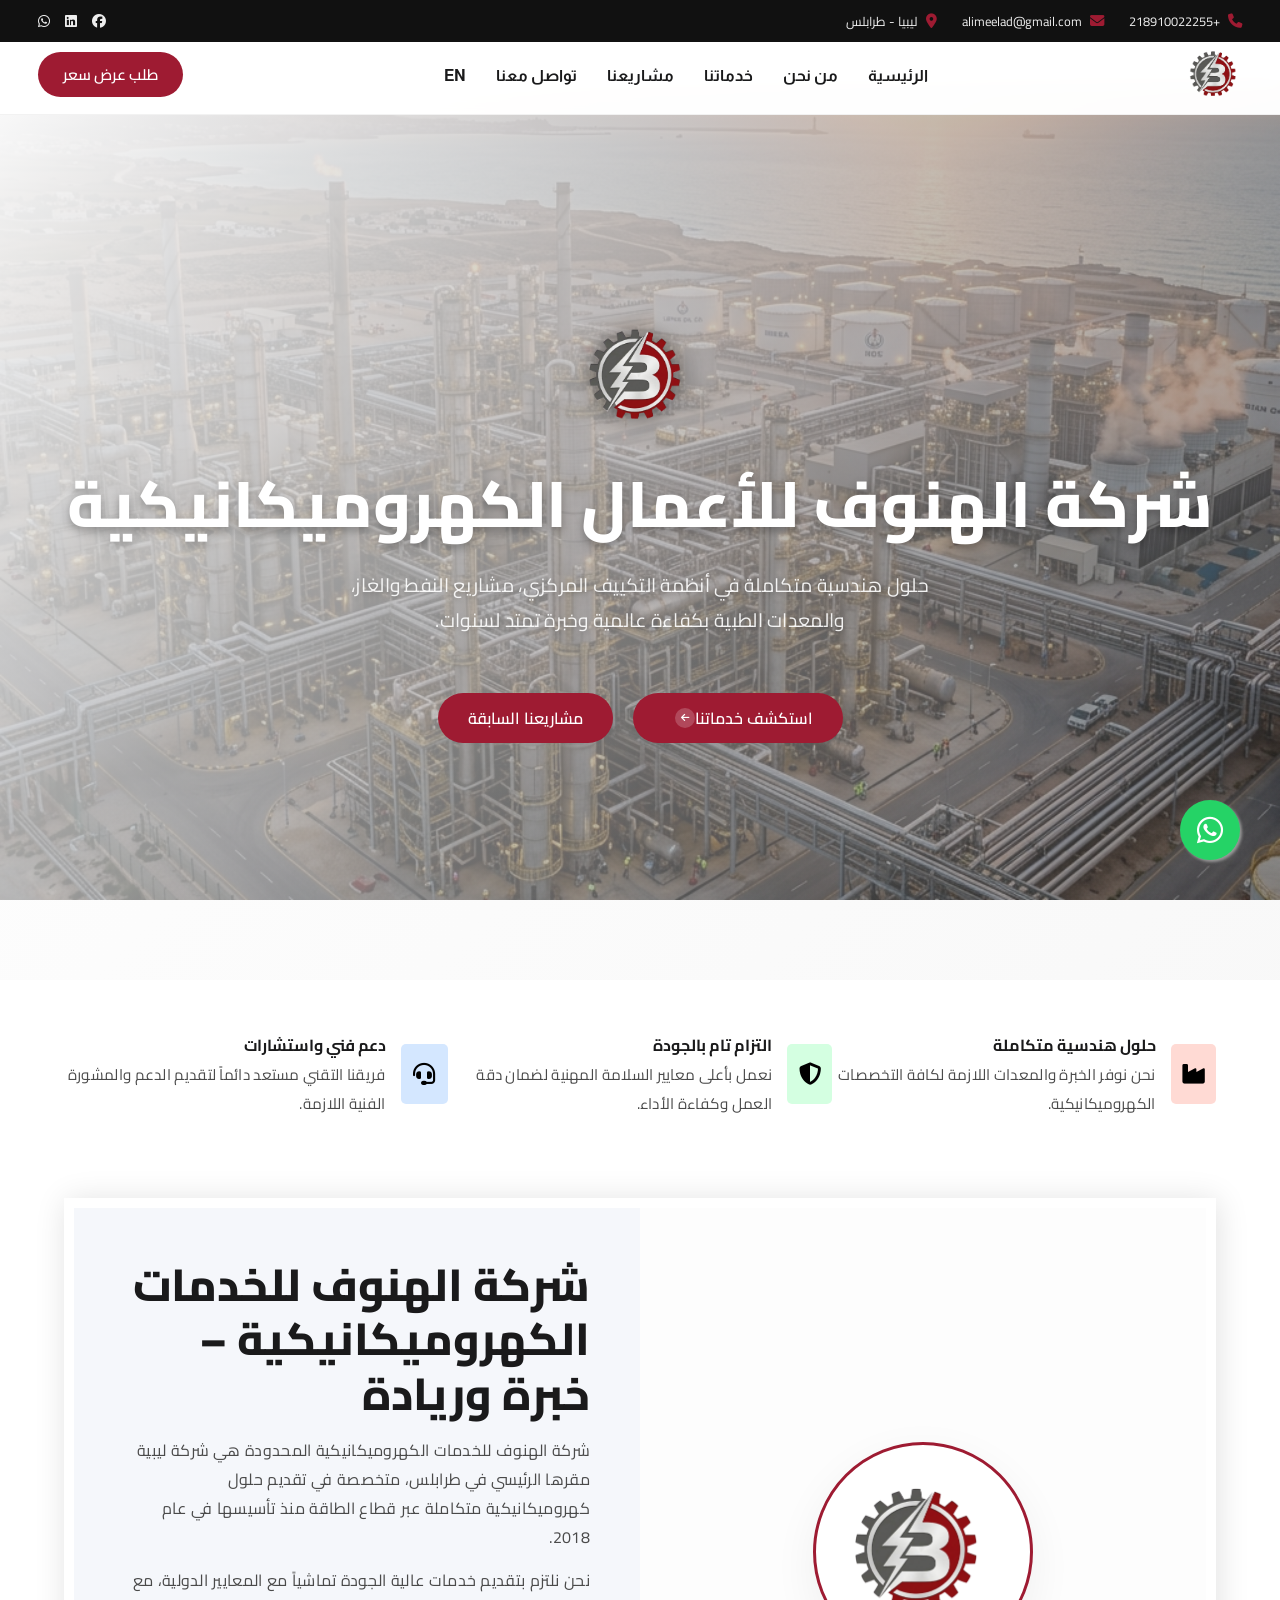
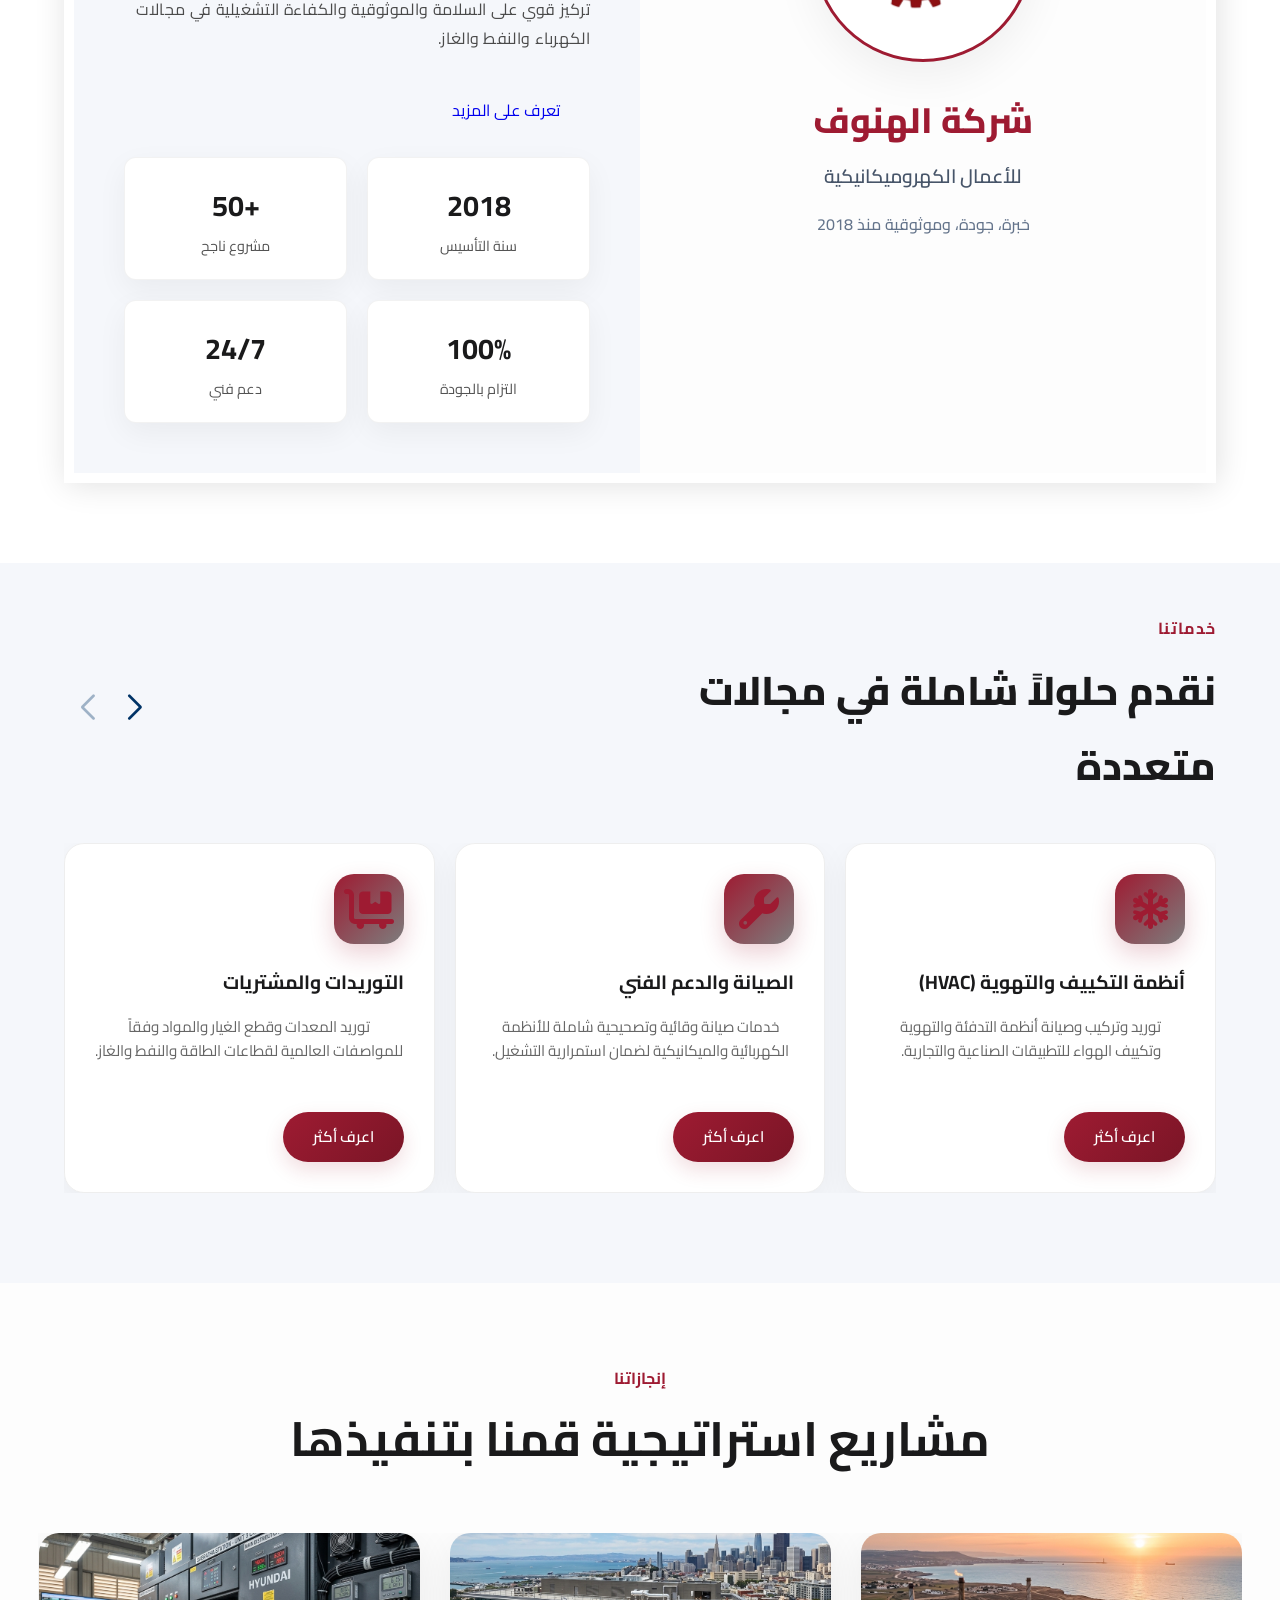
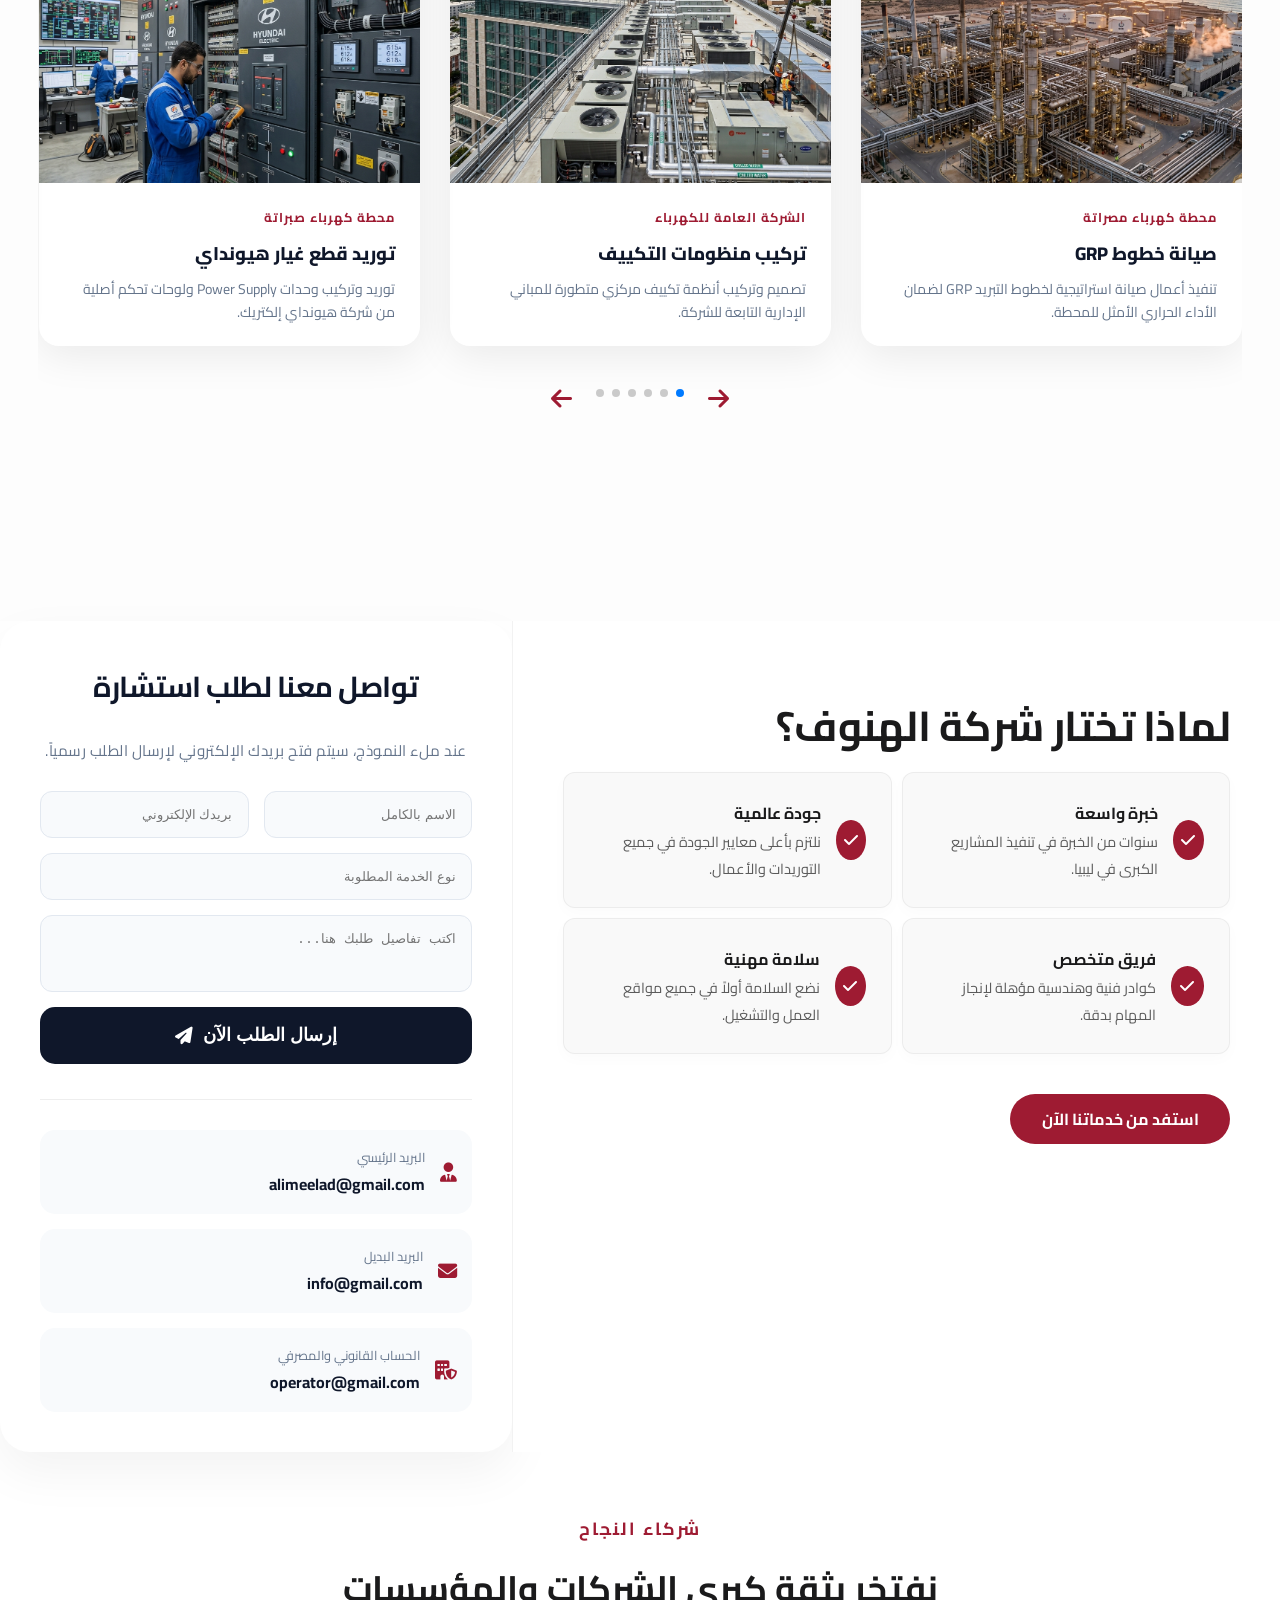
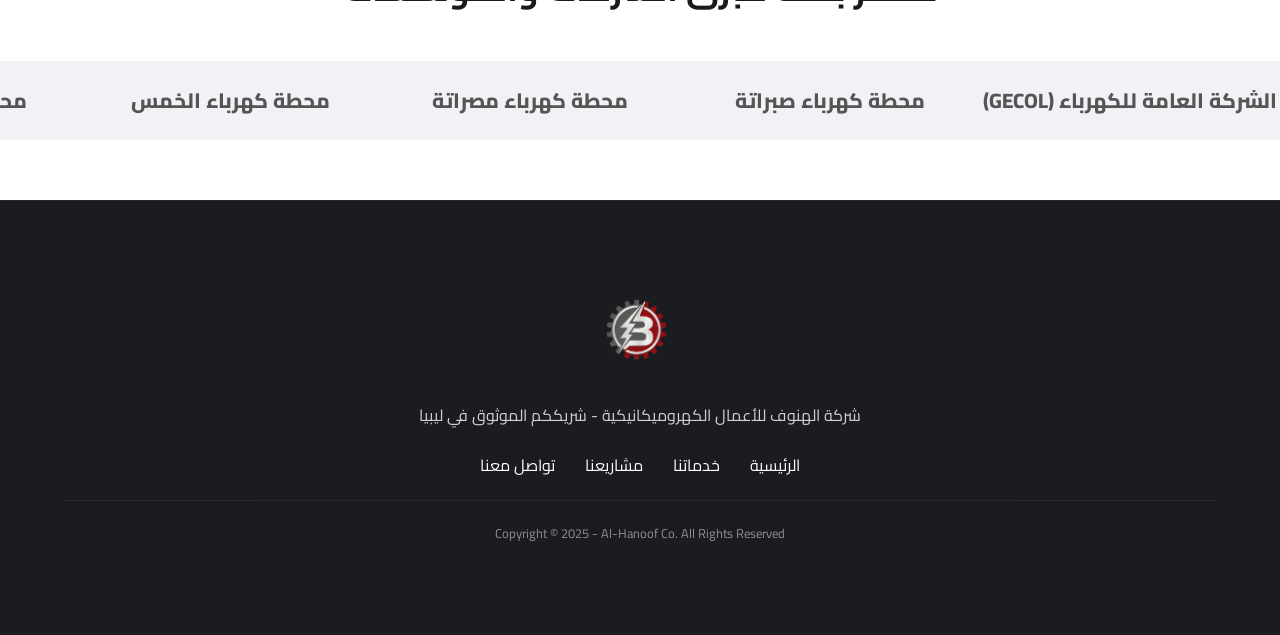
==== commit 24f20a16: "Add files via upload" ====
--- a/index_ar.html
+++ b/index_ar.html
@@ -49,7 +49,7 @@
     <nav class="navigation">
         <div class="nav-container">
             <input type="checkbox" class="menu-btn" id="menu-btn">
-            <label for="menu-btn" class="menu-icon"><span class="nav-icon"></span></label>
+            <label for="menu-btn" class="menu-icon" style="z-index: 1000;"><span class="nav-icon"></span></label>
             <a href="#" class="logo"><img src="images/logo1.png" alt="Al-Hanoof Logo" style="height: 60px;"></a>
             <ul class="menu">
                 <li><a href="#hero">الرئيسية</a></li>
@@ -73,9 +73,9 @@
                 <p>حلول هندسية متكاملة في أنظمة التكييف المركزي، مشاريع النفط والغاز، والمعدات الطبية بكفاءة عالمية
                     وخبرة تمتد لسنوات.</p>
                 <div class="hero-text-btns">
-                    <a href="#our-services" class="signin-btn" style="padding: 15px 40px; font-size: 1.1rem;">
+                    <a href="#our-services" class="signin-btn hero-btn-primary">
                         استكشف خدماتنا <i class="fa-solid fa-arrow-left"></i></a>
-                    <a href="#projects" style="margin-right: 20px; background: transparent; border: 2px solid var(--white); padding: 15px 40px; border-radius: 30px; color: var(--white); font-weight: 700;">
+                    <a href="#projects" class="hero-btn-secondary">
                         مشاريعنا السابقة</a>
                 </div>
             </div>
@@ -126,7 +126,6 @@
                     <div class="text-wrap">
                         <h3 class="comp-name">شركة الهنوف</h3>
                         <p class="comp-sub">للأعمال الكهروميكانيكية</p>
-                        <div class="elegant-line"></div>
                         <p class="comp-desc">خبرة، جودة، وموثوقية منذ 2018</p>
                     </div>
                 </div>
@@ -207,7 +206,7 @@
                 }
             </style>
         </div>
-        <div class="our-story-text" style="position: relative; border-right: 5px solid var(--primary-red); border-top: 5px solid var(--primary-red); border-radius: 0 30px 0 0;">
+        <div class="our-story-text">
             <h2>شركة الهنوف للخدمات الكهروميكانيكية – خبرة وريادة</h2>
             <p>شركة الهنوف للخدمات الكهروميكانيكية المحدودة هي شركة ليبية مقرها الرئيسي في طرابلس، متخصصة في تقديم حلول كهروميكانيكية متكاملة عبر قطاع الطاقة منذ تأسيسها في عام 2018.</p>
             <p>نحن نلتزم بتقديم خدمات عالية الجودة تماشياً مع المعايير الدولية، مع تركيز قوي على السلامة والموثوقية والكفاءة التشغيلية في مجالات الكهرباء والنفط والغاز.</p>
--- a/style.css
+++ b/style.css
@@ -286,6 +286,7 @@
     line-height: 4.8rem;
     font-weight: 800;
     text-shadow: 0 4px 10px rgba(0,0,0,0.3);
+    word-break: keep-all;
 }
 
 .hero-text p {
@@ -318,6 +319,7 @@
    font-size: 1rem;
    font-weight: 600;
    transition: var(--transition);
+   white-space: nowrap;
 }
 
 .hero-text-btns a:hover {
@@ -1353,9 +1355,9 @@
 
    .hero-text {
       margin-bottom: 40px;
-      background-color: #ffffff;
       padding: 30px;
       margin-top: 0px;
+      text-align: center;
    }
 }
 
@@ -1375,8 +1377,8 @@
    }
 
    .logo {
-      margin-left: auto;
-      margin-right: 20px;
+      margin-inline-start: auto;
+      margin-inline-end: 20px;
    }
 
    .footer-container .logo {
@@ -1424,7 +1426,7 @@
 
    .menu-icon {
       cursor: pointer;
-      float: right;
+      float: inline-end;
       padding: 10px 0px;
       position: relative;
       user-select: none;
@@ -1474,7 +1476,14 @@
    }
 
    .menu-btn:checked~.menu {
-      display: block;
+      display: flex;
+      flex-direction: column;
+      height: auto;
+      padding: 20px 0;
+   }
+   
+   .menu-icon {
+      z-index: 1100 !important;
    }
 
    .what-we-provide {
@@ -1528,6 +1537,15 @@
 }
 
 @media(max-width:620px) {
+   .top-bar-info {
+      display: none; /* Hide top bar info on very small screens to save space */
+   }
+   
+   .top-bar-social {
+      width: 100%;
+      justify-content: center;
+   }
+
    .hero-text {
       padding: 20px;
    }
@@ -1592,6 +1610,30 @@
       line-height: 1.8rem;
    }
 
+   /* Modal Responsive Tweaks */
+   .modal-info-box {
+      padding: 20px 20px 40px;
+   }
+   
+   .modal-info-box h2 {
+      font-size: 1.6rem;
+   }
+   
+   .modal-header-box i {
+      width: 80px;
+      height: 80px;
+      font-size: 2.5rem;
+   }
+
+   /* Section Spacing for Mobile */
+   #projects, #our-services, #our-story {
+      padding: 50px 0;
+   }
+   
+   .projects-heading h2 {
+      font-size: 2rem;
+   }
+
 }
 
 /* Projects Section */
@@ -1613,7 +1655,7 @@
 
 .projects-grid {
     display: grid;
-    grid-template-columns: repeat(auto-fit, minmax(350px, 1fr));
+    grid-template-columns: repeat(auto-fit, minmax(280px, 1fr));
     gap: 30px;
     max-width: 1200px;
     margin: 0 auto;
@@ -1791,8 +1833,9 @@
     padding: 15px;
     color: #334155;
     display: flex;
-    align-items: center;
+    align-items: flex-start;
     gap: 15px;
+    text-align: start;
     font-size: 1.05rem;
     font-weight: 500;
 }
@@ -1804,6 +1847,49 @@
 .modal-info-box ul li i {
     color: #10b981; /* Emerald Green for checks */
     font-size: 1.2rem;
+    margin-top: 4px;
+}
+
+@media(max-width: 620px) {
+    .modal-content {
+        width: 95% !important;
+        margin: 10px !important;
+    }
+    
+    .modal-header-box {
+        padding: 40px 20px 10px !important;
+    }
+    
+    .modal-info-box {
+        padding: 10px 20px 30px !important;
+    }
+    
+    .modal-info-box h2 {
+        font-size: 1.5rem !important;
+        line-height: 1.9rem !important;
+    }
+    
+    .modal-info-box p {
+        font-size: 0.95rem !important;
+        text-align: justify !important;
+        margin-bottom: 20px !important;
+    }
+    
+    .modal-info-box ul li {
+        font-size: 0.9rem !important;
+        padding: 10px !important;
+    }
+    
+    .modal-action-btn {
+        width: 100% !important;
+        padding: 15px !important;
+        font-size: 1rem !important;
+    }
+
+    .close-modal {
+        right: 15px !important;
+        top: 15px !important;
+    }
 }
 
 .modal-action-btn {
@@ -1869,3 +1955,4 @@
         line-height: 3.5rem;
     }
 }+@media(max-width: 620px) { .hero-text h1 { font-size: 1.8rem !important; line-height: 2.2rem !important; } .our-story-text { border: none !important; } .navigation { top: 0 !important; } } .logo-circle { width: 220px; height: 220px; background: #fff; border-radius: 50%; display: flex; justify-content: center; align-items: center; box-shadow: 0 15px 45px rgba(0,0,0,0.06); margin-bottom: 25px; border: 3px solid var(--primary-red); position: relative; } .logo-circle img { width: 160px; height: 160px; object-fit: contain; } .comp-name { font-size: 2.2rem; color: var(--primary-red); font-weight: 800; } .elegant-line { width: 50px; height: 3px; background: var(--primary-red); margin: 0 auto 15px; } .comp-desc { font-size: 1rem; color: #64748b; }
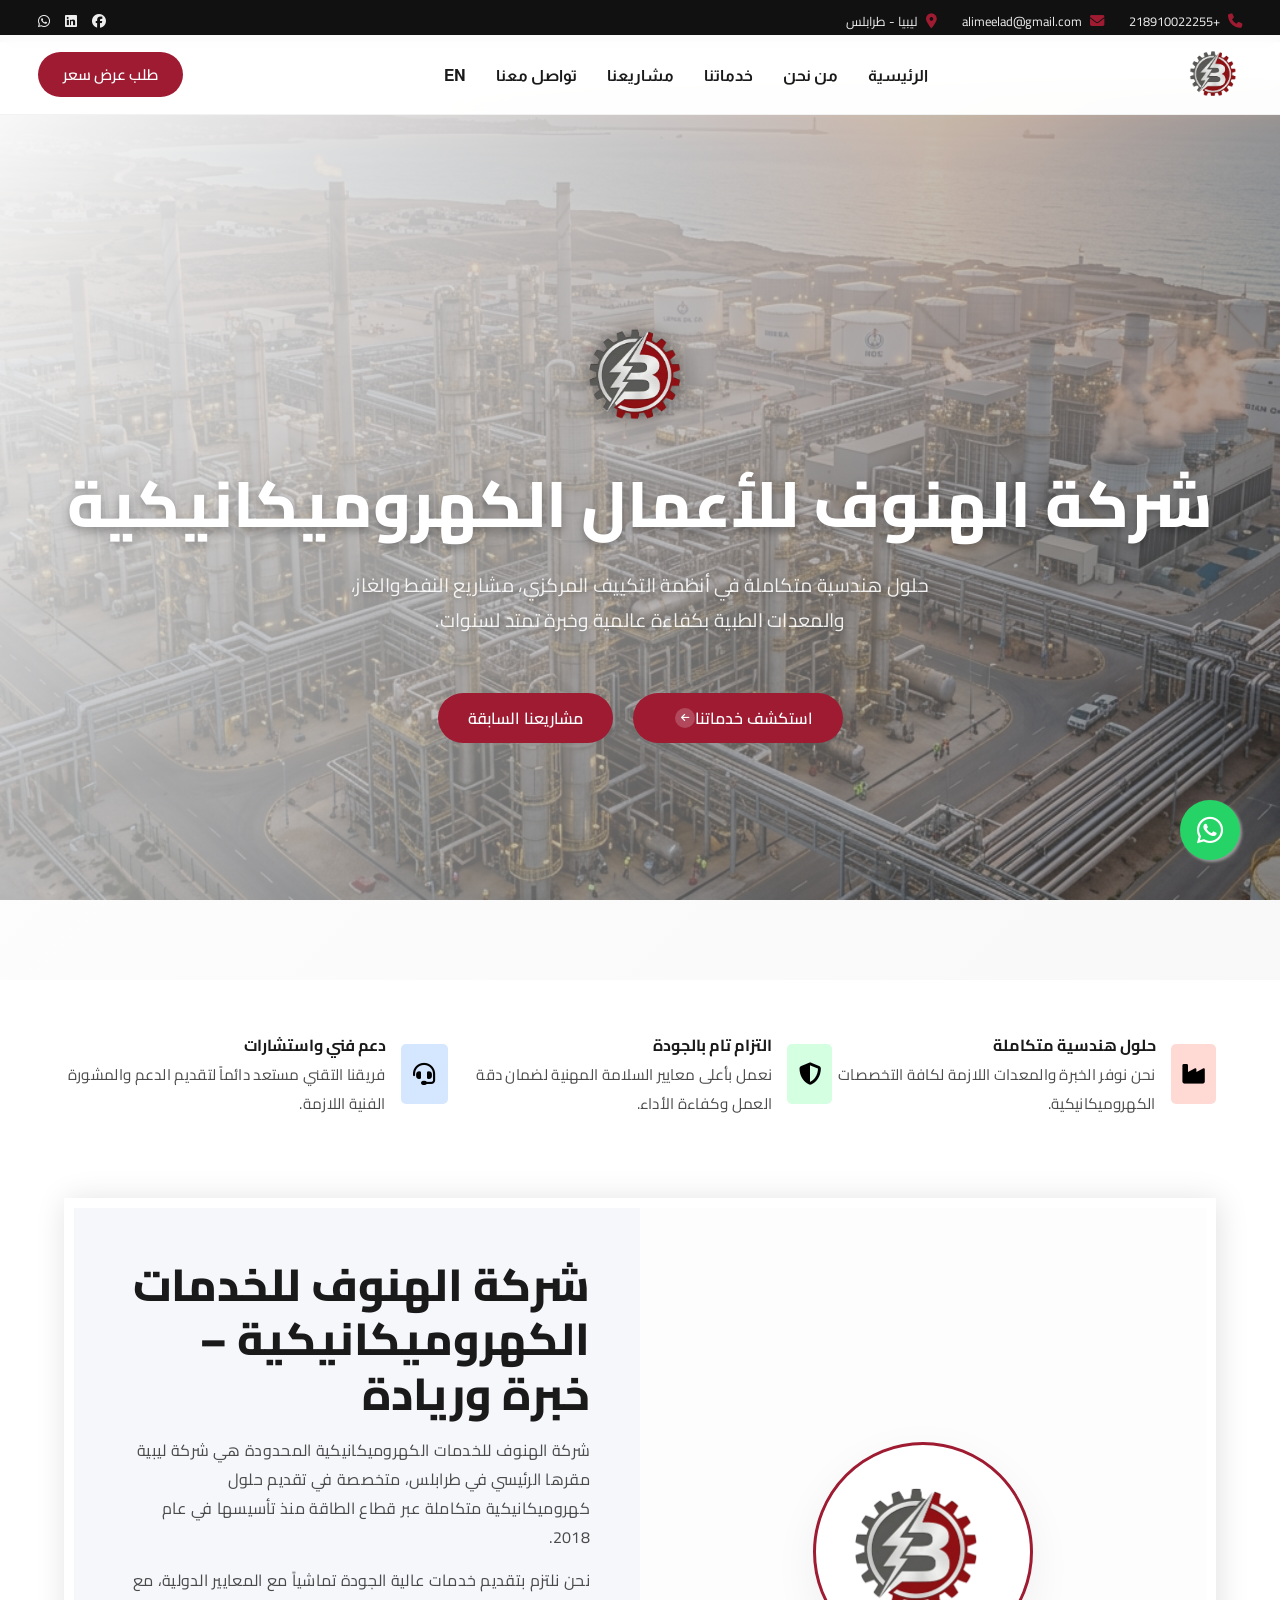
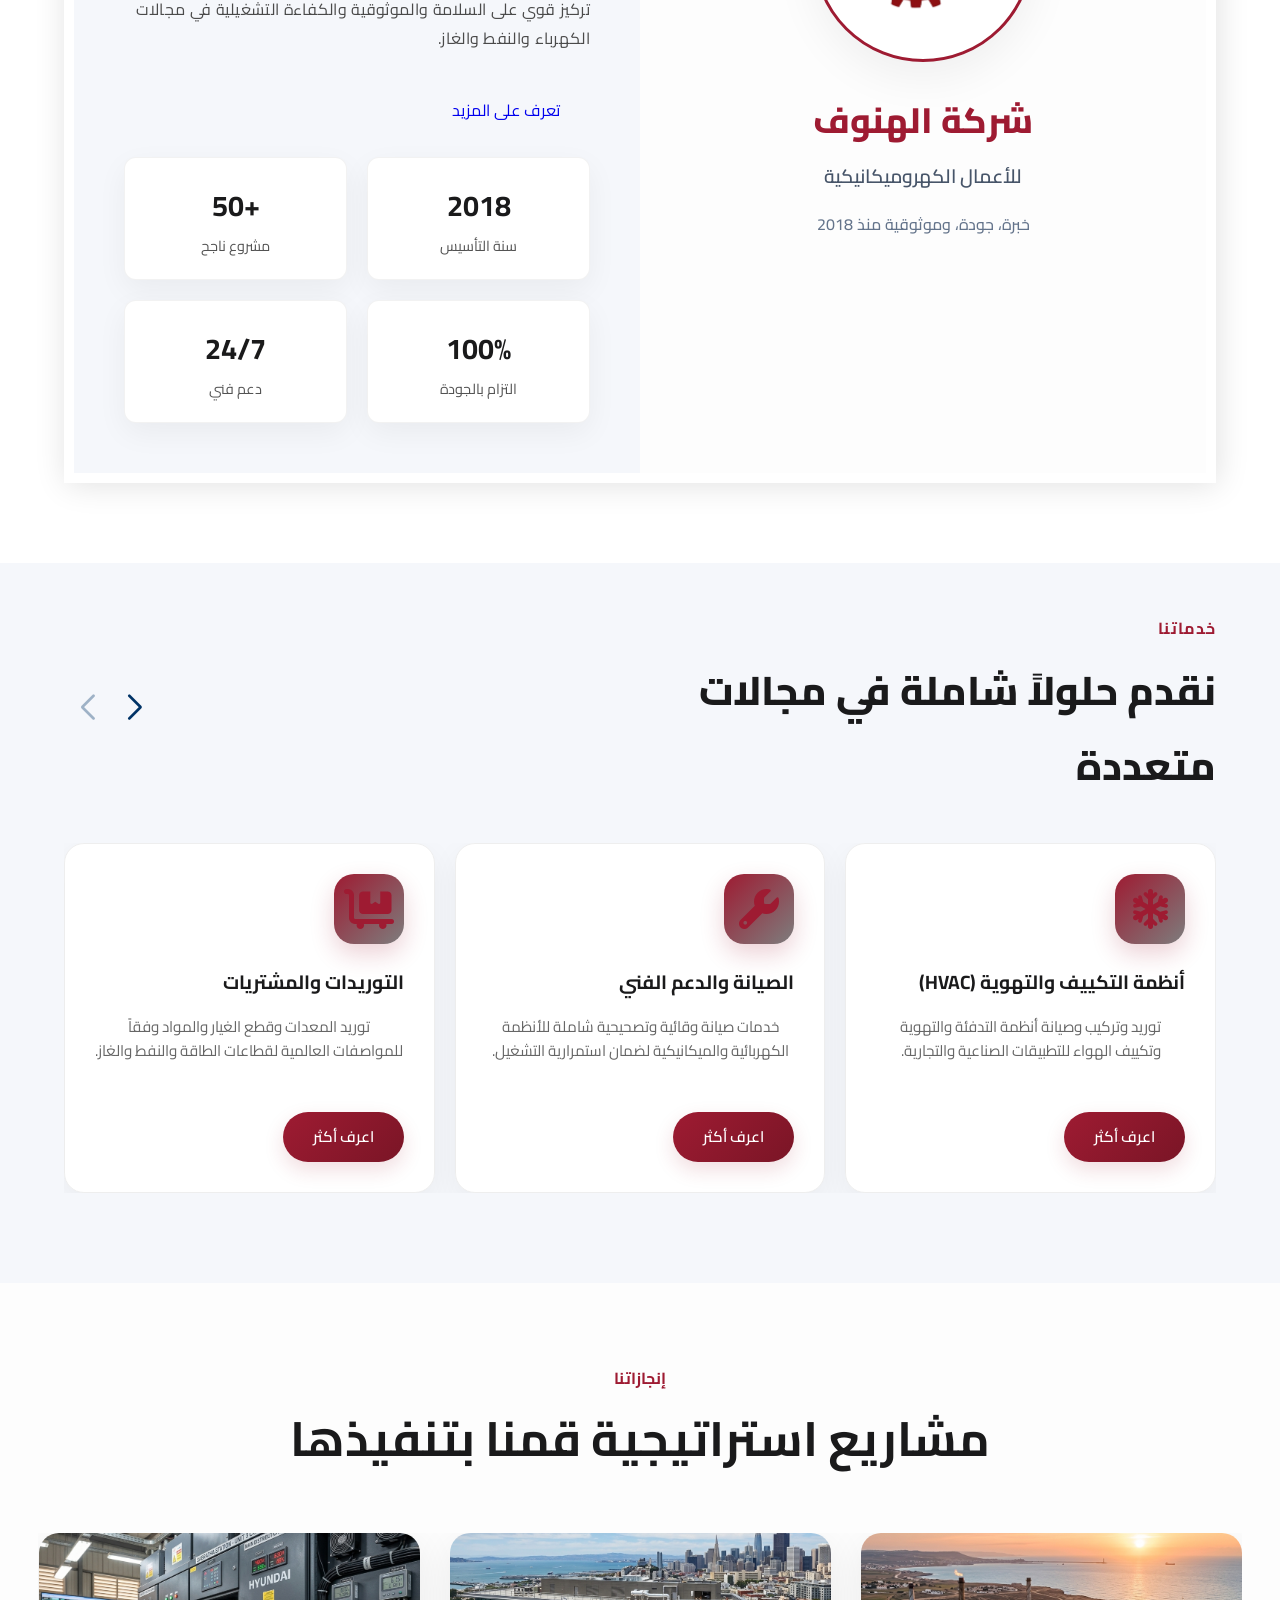
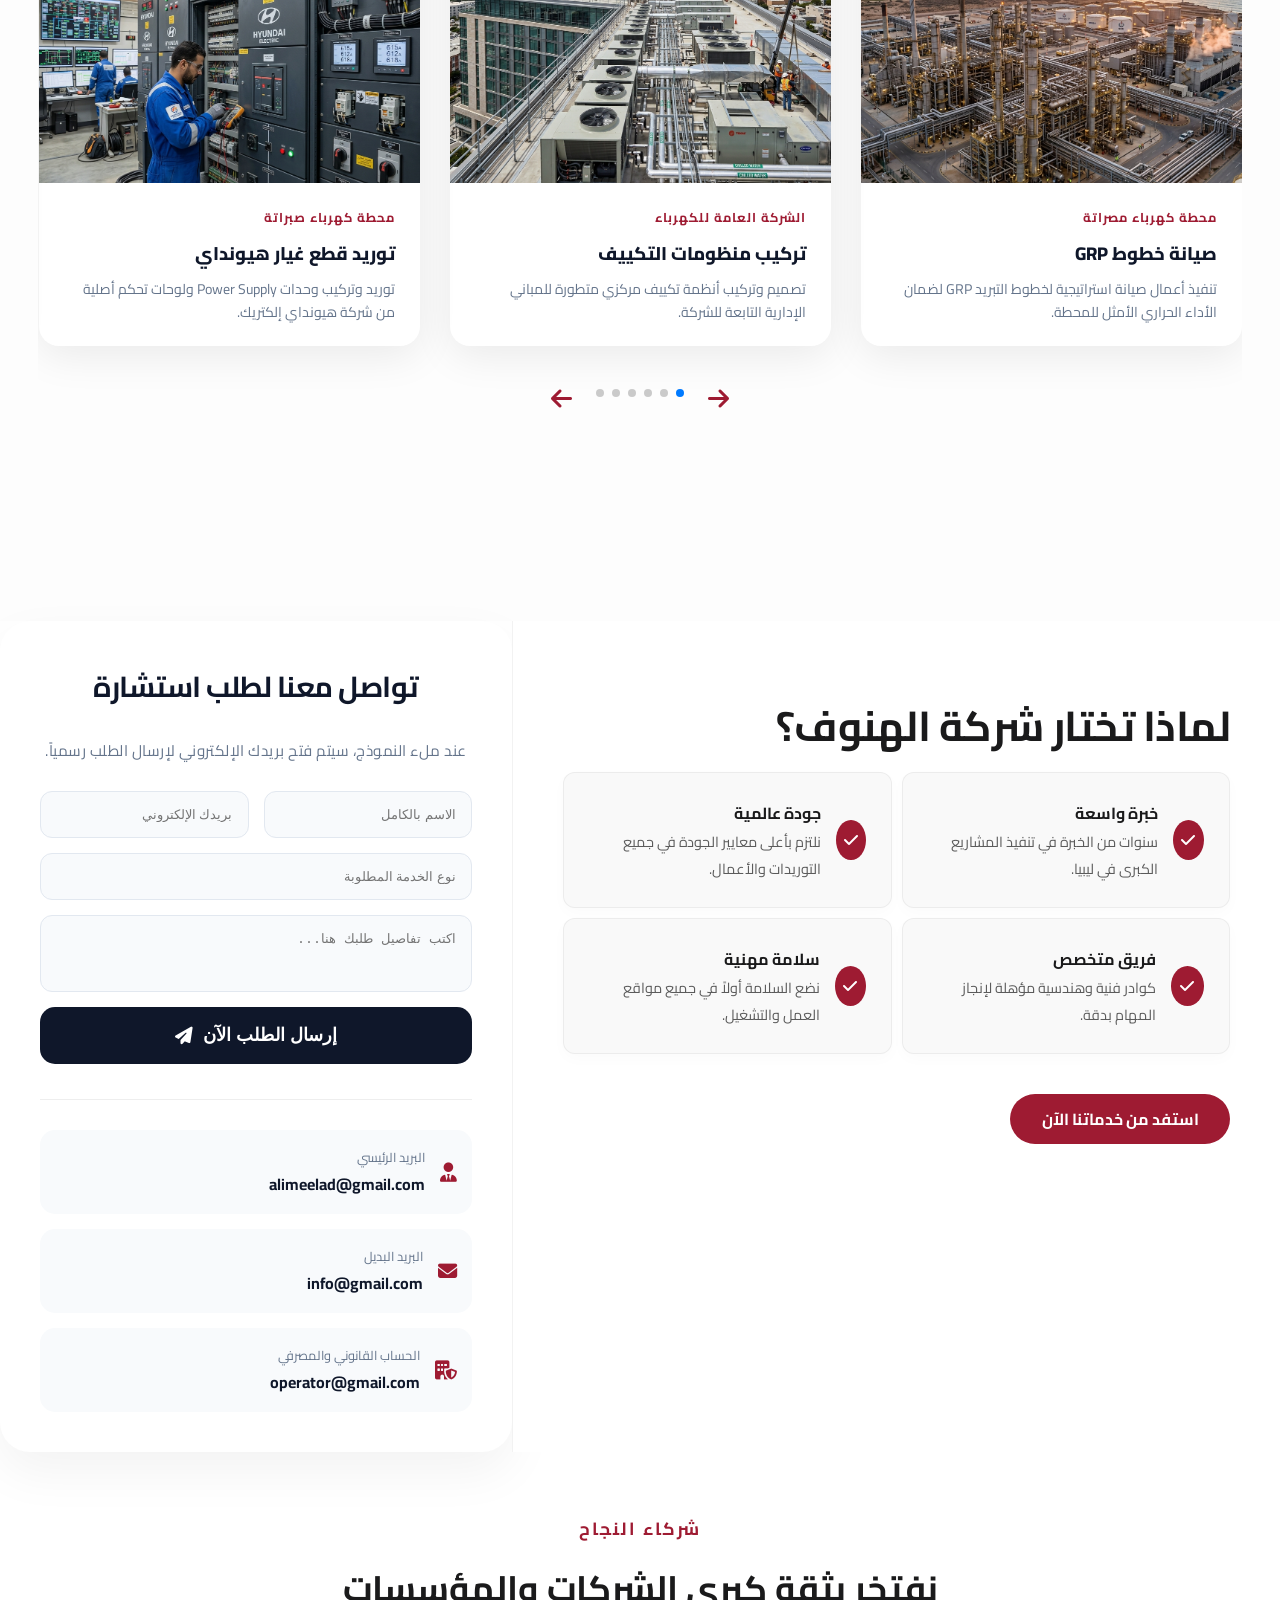
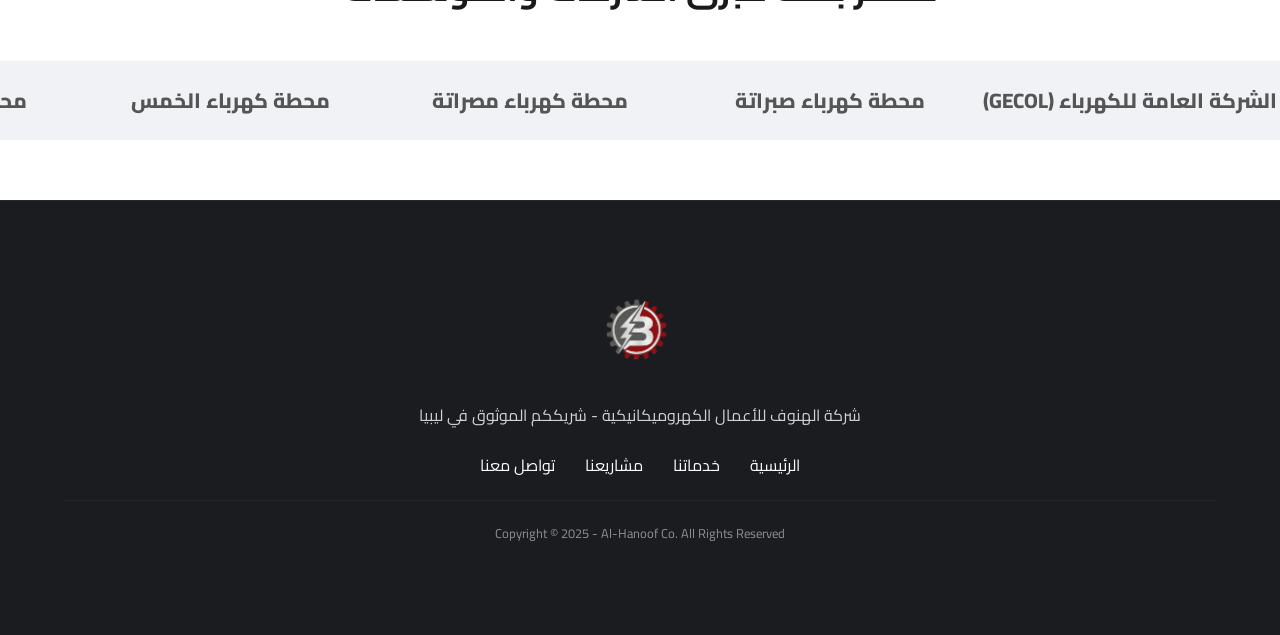
==== commit 58ac902c: "Add files via upload" ====
--- a/index_ar.html
+++ b/index_ar.html
@@ -960,6 +960,14 @@
                 1024: { slidesPerView: 3 }
             }
         });
+
+        // Close mobile menu when a link is clicked
+        document.querySelectorAll('.menu li a').forEach(link => {
+            link.addEventListener('click', () => {
+                const btn = document.getElementById('menu-btn');
+                if(btn) btn.checked = false;
+            });
+        });
     </script>
 </body>
 
--- a/style.css
+++ b/style.css
@@ -125,7 +125,7 @@
     position: fixed;
     top: 35px; /* Stay below top-bar */
     left: 0;
-    z-index: 1000;
+    z-index: 5000 !important;
     border-bottom: 1px solid rgba(0, 0, 0, 0.05);
     transition: none;
 }
@@ -1371,9 +1371,9 @@
 
    .logo,
    .nav-appointment-btn,
-   .menu-btn {
-      z-index: 103;
-
+   .menu-btn,
+   .menu-icon {
+      z-index: 9999 !important;
    }
 
    .logo {
@@ -1426,11 +1426,11 @@
 
    .menu-icon {
       cursor: pointer;
-      float: inline-end;
-      padding: 10px 0px;
+      display: block;
+      padding: 10px;
       position: relative;
       user-select: none;
-      z-index: 106;
+      z-index: 2000 !important;
    }
 
    .menu-icon .nav-icon {
@@ -1476,10 +1476,16 @@
    }
 
    .menu-btn:checked~.menu {
-      display: flex;
+      display: flex !important;
       flex-direction: column;
-      height: auto;
-      padding: 20px 0;
+      position: fixed;
+      top: 80px;
+      left: 0;
+      width: 100%;
+      height: calc(100vh - 80px);
+      background: #fff;
+      z-index: 1500;
+      padding: 40px 20px;
    }
    
    .menu-icon {
